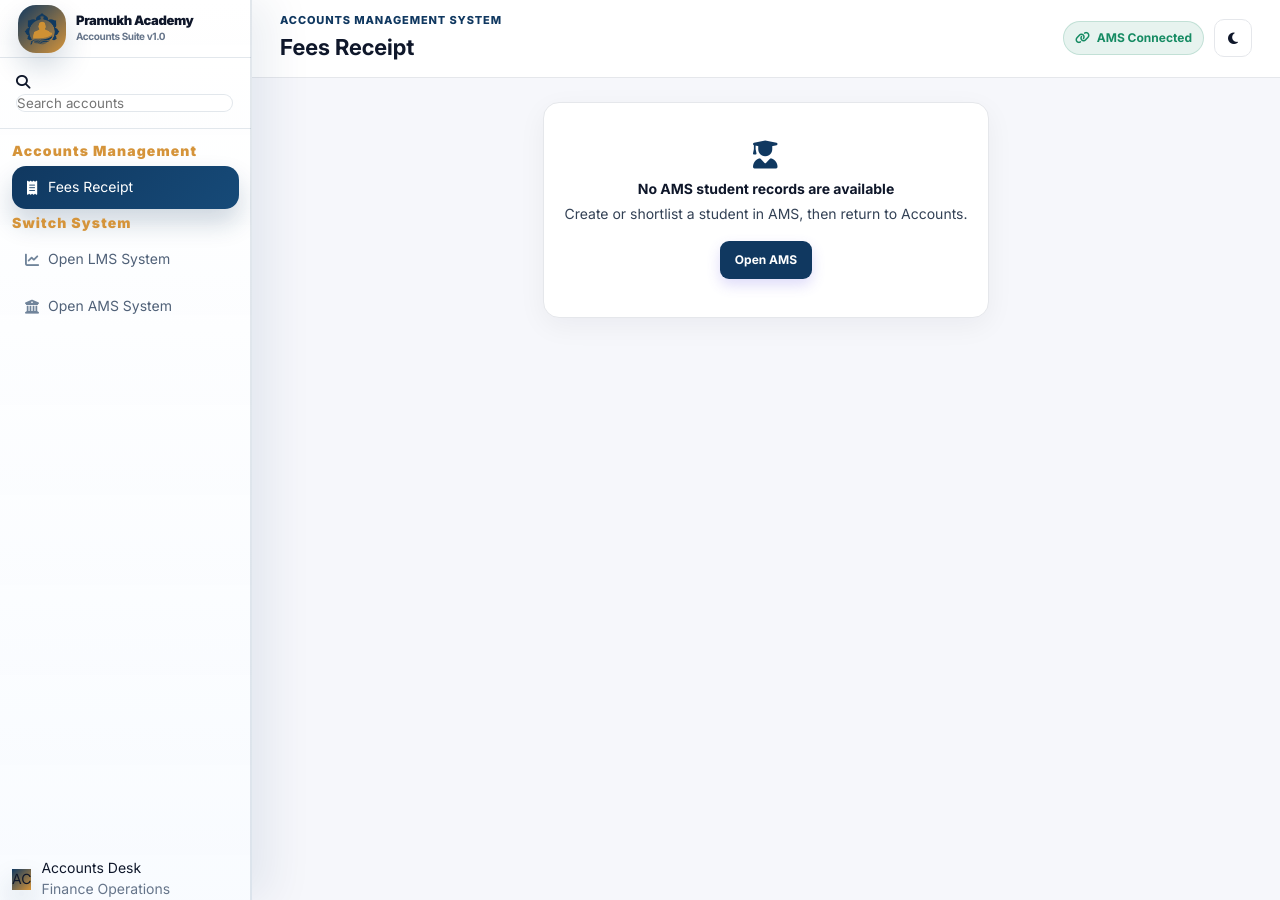
==== accounts.html @ 4ad615a6 "Account Module 1.1" ====
<!doctype html>
<html lang="en">
  <head>
    <meta charset="UTF-8" />
    <meta name="viewport" content="width=device-width, initial-scale=1.0" />
    <title>Pramukh Academy - Accounts Management System</title>
    <meta name="description" content="Accounts Management System for admission fees, collections, deposits, fines, refunds, and receipts" />
    <link rel="preconnect" href="https://fonts.googleapis.com" />
    <link rel="preconnect" href="https://fonts.gstatic.com" crossorigin />
    <link href="https://fonts.googleapis.com/css2?family=Inter:wght@300;400;500;600;700;800&display=swap" rel="stylesheet" />
    <link rel="stylesheet" href="https://cdnjs.cloudflare.com/ajax/libs/font-awesome/6.5.0/css/all.min.css" />
    <link rel="stylesheet" href="css/base.css" />
    <link rel="stylesheet" href="css/sidebar.css" />
    <link rel="stylesheet" href="css/accounts.css" />
  </head>
  <body>
    <div class="app-shell accounts-shell">
      <aside class="sidebar accounts-sidebar">
        <div class="sidebar-logo">
          <div class="logo-mark"><img src="assets/Logo-04.png" alt="Pramukh Academy" /></div>
          <div class="logo-text">Pramukh Academy<span>Accounts Suite v1.0</span></div>
        </div>

        <div class="sidebar-search">
          <i class="fas fa-search"></i>
          <input id="accounts-sidebar-search" type="search" placeholder="Search accounts" aria-label="Search Accounts navigation" />
        </div>

        <nav class="sidebar-nav" aria-label="Accounts navigation">
          <div class="nav-section">
            <div class="nav-group-title">Accounts Management</div>
            <div class="nav-subitem active" aria-current="page">
              <i class="fas fa-receipt"></i><span>Fees Receipt</span>
            </div>

            <div class="nav-group-title">Switch System</div>
            <a class="nav-subitem" href="index.html"><i class="fas fa-chart-line"></i><span>Open LMS System</span></a>
            <a class="nav-subitem" href="ams.html"><i class="fas fa-building-columns"></i><span>Open AMS System</span></a>
          </div>
        </nav>

        <div class="sidebar-account accounts-sidebar-account">
          <div class="user-avatar">AC</div>
          <div class="user-info"><div class="user-name">Accounts Desk</div><div class="user-role">Finance Operations</div></div>
        </div>
      </aside>

      <main class="main-content accounts-main">
        <header class="top-header accounts-topbar">
          <button type="button" class="accounts-mobile-menu" id="accounts-mobile-menu" aria-label="Open navigation"><i class="fas fa-bars"></i></button>
          <div>
            <span class="accounts-system-label">Accounts Management System</span>
            <h1 id="accounts-page-title">Fees Receipt</h1>
          </div>
          <div class="accounts-top-actions">
            <span class="accounts-connection"><i class="fas fa-link"></i> AMS Connected</span>
            <button type="button" class="accounts-icon-button" data-accounts-theme aria-label="Toggle theme"><i class="fas fa-moon"></i></button>
          </div>
        </header>

        <div class="accounts-content" id="accounts-root" aria-live="polite"></div>
      </main>
    </div>

    <div class="accounts-backdrop" id="accounts-backdrop"></div>
    <div class="accounts-layer accounts-payment-layer" id="accounts-payment-layer" aria-hidden="true">
      <section class="accounts-layer-panel" role="dialog" aria-modal="true" aria-labelledby="accounts-payment-title">
        <header class="accounts-layer-header">
          <div><span>Accounts Management</span><h2 id="accounts-payment-title">Payment Form</h2></div>
          <button type="button" data-close-payment aria-label="Close Payment popup"><i class="fas fa-times"></i></button>
        </header>
        <div class="accounts-layer-body" id="accounts-payment-body"></div>
      </section>
    </div>
    <div class="accounts-layer accounts-special-layer" id="accounts-special-layer" aria-hidden="true">
      <section class="accounts-layer-panel accounts-special-panel" role="dialog" aria-modal="true" aria-labelledby="accounts-special-title">
        <header class="accounts-layer-header">
          <div><span>Payment Workflow</span><h2 id="accounts-special-title">Special Fees Structure</h2></div>
          <button type="button" data-close-special aria-label="Close Special Fees popup"><i class="fas fa-times"></i></button>
        </header>
        <div class="accounts-layer-body" id="accounts-special-body"></div>
      </section>
    </div>
    <div class="accounts-dialog" id="accounts-dialog" aria-hidden="true">
      <div class="accounts-dialog-card" role="dialog" aria-modal="true" aria-labelledby="accounts-dialog-title">
        <header><h2 id="accounts-dialog-title"></h2><button type="button" data-dialog-close aria-label="Close"><i class="fas fa-times"></i></button></header>
        <div id="accounts-dialog-body"></div>
      </div>
    </div>
    <div class="accounts-toast-region" id="accounts-toast-region" aria-live="polite"></div>

    <script src="js/ams-data.js"></script>
    <script src="js/accounts-data.js"></script>
    <script src="js/accounts.js"></script>
  </body>
</html>
---- css/base.css ----
/* ============================================================
   BASE.CSS — Premium Logo-Based Design System
   Pramukh Academy — Lead Management System
   Theme: Midnight Blue + Gold, semantic green/red/blue only
   ============================================================ */

@import url('https://fonts.googleapis.com/css2?family=Inter:wght@300;400;500;600;700;800;900&display=swap');

:root {
  --academy-blue: #103860;
  --academy-blue-2: #164a78;
  --academy-blue-3: #0b2948;
  --academy-gold: #d5943a;
  --academy-gold-2: #f1bc62;
  --academy-gold-3: #9b641d;

  --deep-twilight: var(--academy-blue);
  --bright-teal-blue: var(--academy-blue-2);
  --turquoise-surf: var(--academy-gold);
  --frosted-blue: #e8f1f8;
  --light-cyan: #f4f8fc;

  --primary: var(--academy-blue);
  --primary-dark: #082743;
  --primary-light: rgba(16, 56, 96, 0.08);
  --primary-glow: rgba(16, 56, 96, 0.14);
  --primary-shadow: rgba(16, 56, 96, 0.25);
  --accent: var(--academy-gold);
  --accent-dark: #9b641d;
  --accent-light: rgba(213, 148, 58, 0.13);
  --accent-glow: rgba(213, 148, 58, 0.22);

  --bg: #f3f7fb;
  --bg-card: rgba(255, 255, 255, 0.92);
  --bg-card-hover: #f7fbff;
  --bg-input: rgba(255, 255, 255, 0.94);
  --bg-elevated: #ffffff;
  --bg-subtle: #f8fbff;
  --bg-backdrop: rgba(10, 24, 42, 0.48);
  --bg-backdrop-strong: rgba(10, 24, 42, 0.62);
  --bg-toast: rgba(8, 21, 38, 0.96);
  --hover-warning-bg: #fff8ea;
  --chart-stroke: #ffffff;

  --text-primary: #0f172a;
  --text-secondary: #334155;
  --text-muted: #66758a;
  --text-white: #ffffff;
  --text-on-accent: #ffffff;
  --icon-color: var(--academy-blue);
  --icon-muted: #718096;

  --border: rgba(16, 56, 96, 0.12);
  --border-strong: rgba(16, 56, 96, 0.2);
  --border-focus: var(--accent);
  --divider: rgba(16, 56, 96, 0.1);

  --sidebar-bg: #ffffff;
  --sidebar-hover: #f5f8fc;
  --sidebar-active: var(--academy-blue);
  --sidebar-text: #506178;
  --sidebar-text-active: #ffffff;
  --sidebar-border: rgba(16, 56, 96, 0.12);
  --sidebar-icon: #70849a;
  --sidebar-hover-text: var(--academy-blue);
  --sidebar-hover-icon: var(--academy-gold);
  --submenu-active-bg: rgba(213, 148, 58, 0.12);
  --submenu-active-text: var(--academy-blue);

  --success: #16845e;
  --success-light: rgba(22, 132, 94, 0.13);
  --danger: #c73543;
  --danger-light: rgba(199, 53, 67, 0.12);
  --warning: #a86d1f;
  --warning-light: rgba(213, 148, 58, 0.16);
  --info: #2563eb;
  --info-light: rgba(37, 99, 235, 0.11);
  --info-strong: #2563eb;
  --purple: #6d28d9;
  --purple-light: rgba(109, 40, 217, 0.12);
  --orange: #c76513;
  --orange-light: rgba(199, 101, 19, 0.12);
  --wa: #25d366;
  --wa-light: rgba(37, 211, 102, 0.14);
  --neutral-light: #f1f5f9;
  --gray-light: #eef2f7;

  --shadow-xs: 0 1px 2px rgba(15, 23, 42, 0.05);
  --shadow-sm: 0 4px 12px rgba(16, 56, 96, 0.06);
  --shadow-md: 0 12px 30px rgba(16, 56, 96, 0.1);
  --shadow-lg: 0 18px 45px rgba(16, 56, 96, 0.13);
  --shadow-xl: 0 26px 70px rgba(16, 56, 96, 0.16);
  --shadow-card: 0 14px 34px rgba(16, 56, 96, 0.08);
  --shadow-hover: 0 20px 48px rgba(16, 56, 96, 0.16);
  --shadow-drawer: -18px 0 48px rgba(8, 21, 38, 0.2);

  --space-1: 4px;
  --space-2: 8px;
  --space-3: 12px;
  --space-4: 16px;
  --space-5: 20px;
  --space-6: 24px;
  --space-8: 32px;

  --radius-sm: 8px;
  --radius: 12px;
  --radius-md: 14px;
  --radius-lg: 18px;
  --radius-xl: 22px;
  --radius-2xl: 28px;
  --radius-full: 9999px;

  --font: 'Inter', -apple-system, BlinkMacSystemFont, 'Segoe UI', sans-serif;
  --font-size-xs: 11px;
  --font-size-sm: 12px;
  --font-size-base: 13px;
  --font-size-md: 14px;
  --font-size-lg: 15px;
  --font-size-xl: 16px;
  --font-size-2xl: 19px;
  --font-size-3xl: 24px;
  --font-size-4xl: 32px;

  --transition: all 0.22s cubic-bezier(0.4, 0, 0.2, 1);
  --transition-slow: all 0.36s cubic-bezier(0.4, 0, 0.2, 1);
  --transition-bounce: all 0.32s cubic-bezier(0.34, 1.56, 0.64, 1);
  --theme-transition: background-color 250ms ease, color 250ms ease, border-color 250ms ease, box-shadow 250ms ease;

  --sidebar-width: 252px;
  --sidebar-collapsed: 68px;
  --header-height: 60px;
  --topbar-height: 64px;
}

body.dark {
  --academy-blue: #123f6b;
  --academy-blue-2: #2b75b8;
  --academy-blue-3: #07111f;
  --academy-gold: #d5943a;
  --academy-gold-2: #f2b85b;
  --academy-gold-3: #b97722;

  --deep-twilight: #07111f;
  --bright-teal-blue: #2b75b8;
  --turquoise-surf: var(--academy-gold);
  --frosted-blue: #10243a;
  --light-cyan: #07111f;

  --primary: #2b75b8;
  --primary-dark: #123f6b;
  --primary-light: rgba(43, 117, 184, 0.16);
  --primary-glow: rgba(43, 117, 184, 0.22);
  --primary-shadow: rgba(43, 117, 184, 0.28);
  --accent: #f2b85b;
  --accent-dark: #d5943a;
  --accent-light: rgba(242, 184, 91, 0.16);
  --accent-glow: rgba(242, 184, 91, 0.24);

  --bg: #07111f;
  --bg-card: rgba(15, 34, 56, 0.86);
  --bg-card-hover: #132d49;
  --bg-input: rgba(9, 24, 42, 0.94);
  --bg-elevated: #0f2238;
  --bg-subtle: #0b1a2c;
  --bg-backdrop: rgba(0, 0, 0, 0.5);
  --bg-backdrop-strong: rgba(0, 0, 0, 0.68);
  --bg-toast: rgba(6, 17, 31, 0.98);
  --hover-warning-bg: rgba(242, 184, 91, 0.12);
  --chart-stroke: #0f2238;

  --text-primary: #f8fafc;
  --text-secondary: #d7e2ee;
  --text-muted: #a8b8cc;
  --icon-color: #e7eef8;
  --icon-muted: #a8b8cc;

  --border: rgba(255, 255, 255, 0.1);
  --border-strong: rgba(255, 255, 255, 0.16);
  --divider: rgba(255, 255, 255, 0.09);

  --sidebar-bg: #07111f;
  --sidebar-hover: rgba(255, 255, 255, 0.06);
  --sidebar-active: var(--academy-blue);
  --sidebar-text: #b8c6d8;
  --sidebar-text-active: #ffffff;
  --sidebar-border: rgba(255, 255, 255, 0.1);
  --sidebar-icon: #a8b8cc;
  --sidebar-hover-text: #ffffff;
  --sidebar-hover-icon: #f2b85b;
  --submenu-active-bg: rgba(242, 184, 91, 0.14);
  --submenu-active-text: #ffffff;

  --success-light: rgba(22, 132, 94, 0.18);
  --danger-light: rgba(199, 53, 67, 0.18);
  --warning-light: rgba(242, 184, 91, 0.17);
  --info-light: rgba(37, 99, 235, 0.18);
  --purple-light: rgba(109, 40, 217, 0.18);
  --orange-light: rgba(199, 101, 19, 0.18);
  --wa-light: rgba(37, 211, 102, 0.18);
  --neutral-light: #14263c;
  --gray-light: #14263c;

  --shadow-card: 0 20px 52px rgba(0, 0, 0, 0.26);
  --shadow-hover: 0 24px 64px rgba(0, 0, 0, 0.34);
}

*, *::before, *::after { box-sizing: border-box; margin: 0; padding: 0; }
html { font-size: 14px; scroll-behavior: smooth; width: 100%; min-height: 100%; }
body {
  width: 100%;
  min-height: 100%;
  height: 100vh;
  overflow: hidden;
  font-family: var(--font);
  color: var(--text-primary);
  line-height: 1.5;
  text-rendering: geometricPrecision;
  -webkit-font-smoothing: antialiased;
  background:
    radial-gradient(circle at 8% 10%, rgba(213, 148, 58, 0.14), transparent 28%),
    radial-gradient(circle at 95% 18%, rgba(16, 56, 96, 0.14), transparent 34%),
    linear-gradient(135deg, #f8fbff 0%, #f1f6fb 46%, #fff8ec 100%);
  transition: var(--theme-transition);
}
body.dark {
  background:
    radial-gradient(circle at 8% 8%, rgba(242, 184, 91, 0.12), transparent 30%),
    radial-gradient(circle at 90% 20%, rgba(43, 117, 184, 0.2), transparent 34%),
    linear-gradient(135deg, #07111f 0%, #0b1a2c 48%, #101827 100%);
}
a { text-decoration: none; color: inherit; }
button { font-family: var(--font); cursor: pointer; border: none; background: none; }
input, select, textarea { font-family: var(--font); }
ul { list-style: none; }
img { display: block; max-width: 100%; }
.fa, .fas, i { color: inherit; }

body::after {
  content: '';
  position: fixed;
  inset: 0;
  z-index: 10000;
  pointer-events: none;
  opacity: 0;
  background: var(--bg);
}
body.theme-fade::after { animation: themeFade 320ms ease; }
body.theme-fade * { transition: background-color 260ms ease, color 260ms ease, border-color 260ms ease, box-shadow 260ms ease, fill 260ms ease, stroke 260ms ease; }

::-webkit-scrollbar { width: 7px; height: 7px; }
::-webkit-scrollbar-track { background: transparent; }
::-webkit-scrollbar-thumb { background: rgba(16, 56, 96, 0.18); border-radius: var(--radius-full); }
body.dark ::-webkit-scrollbar-thumb { background: rgba(255, 255, 255, 0.18); }
::-webkit-scrollbar-thumb:hover { background: var(--accent); }

/* Layout and scroll stability */
.app-shell { display: flex; height: 100vh; min-height: 0; overflow: hidden; }
.main-content { flex: 1; display: flex; flex-direction: column; min-width: 0; min-height: 0; overflow: hidden; }
.content-area { flex: 1; height: 100%; min-height: 0; overflow-y: auto; overflow-x: hidden; padding: 24px 28px; scrollbar-gutter: stable; }
.screen { display: none; }
.screen.active { display: flex; flex-direction: column; height: 100%; min-height: 0; overflow: hidden; }
#screen-leads { min-height: 0; overflow-y: auto !important; overflow-x: hidden !important; padding-bottom: 28px; scrollbar-gutter: stable; }
#screen-leads .lead-list,
#screen-leads .lead-calendar-view,
#screen-leads .archived-lead-view { flex: 0 0 auto !important; overflow: visible !important; }
#screen-dashboard .content-area,
#screen-calendar .content-area,
#screen-segmentation .content-area,
#screen-ams-dashboard .content-area,
#screen-ams-students .content-area { height: 100% !important; min-height: 0 !important; overflow-y: auto !important; overflow-x: hidden !important; }
.sidebar { height: 100vh; min-height: 0; overflow-y: auto; overflow-x: hidden; }

/* Common typography */
.section-eyebrow,
.inquiry-eyebrow,
.account-settings-eyebrow,
.report-eyebrow { color: var(--accent) !important; font-weight: 900 !important; letter-spacing: 0.08em !important; text-transform: uppercase !important; }
.page-title,
.dashboard-header h1,
.dashboard-hero-header h1,
.chart-card-title,
.card-title,
.panel-title,
.inquiry-brand-title,
.logo-text,
.lead-name,
.drawer-title,
.modal-title { color: var(--text-primary) !important; letter-spacing: -0.03em; }
.page-subtitle,
.dashboard-welcome,
.chart-card-subtitle,
.panel-subtitle,
.inquiry-brand-sub,
.user-role { color: var(--text-muted) !important; }
.dashboard-hero-header h1 span,
.dashboard-header h1 span { color: var(--accent) !important; }

/* Premium surfaces */
.card,
.chart-card,
.kpi-card,
.table-card,
.tasks-card,
.score-guide-card,
.mini-calendar-card,
.dashboard-command-panel,
.dashboard-hero-header,
.dashboard-operations-section,
.ops-analytics-card,
.command-card,
.segmentation-card,
.future-enhancement-card,
.assignment-panel,
.segment-panel,
.report-card,
.lead-card,
.lead-detail-card,
.lead-calendar-view,
.status-bar,
.status-sub-bar,
.leads-toolbar,
.leads-filter-panel,
.leads-info-bar,
.leads-pagination,
.modal-content,
.drawer-card,
.drawer-section,
.account-settings-card,
.account-settings-section,
.inquiry-panel,
.inquiry-topbar,
.ams-card,
.ams-panel,
.ams-stat-card,
.ams-table-card {
  background: var(--bg-card) !important;
  border: 1px solid var(--border) !important;
  border-radius: var(--radius-xl) !important;
  box-shadow: var(--shadow-card) !important;
  backdrop-filter: blur(18px);
}
.card:hover,
.chart-card:hover,
.kpi-card:hover,
.lead-card:hover,
.segmentation-card:hover,
.future-enhancement-card:hover,
.ams-card:hover,
.ams-stat-card:hover { transform: translateY(-2px); box-shadow: var(--shadow-hover) !important; border-color: var(--border-strong) !important; }
.card-header,
.chart-card-header,
.modal-header,
.drawer-header,
.account-settings-header { border-bottom: 1px solid var(--divider) !important; }
.card-body { padding: var(--space-5); }
.divider { height: 1px; background: var(--divider); margin: var(--space-4) 0; }

/* Buttons */
.btn,
.date-filter-btn,
.toolbar-btn,
.quick-action-btn button,
.export-btn,
.action-btn,
.topbar-icon-btn,
.mobile-menu-btn,
.mini-cal-nav,
.account-settings-close,
.account-settings-action { border-radius: 14px !important; font-weight: 800 !important; transition: var(--transition) !important; }
.btn,
.date-filter-btn,
.toolbar-btn,
.quick-action-btn button,
.export-btn,
.action-btn { min-height: 38px; border: 1px solid var(--border) !important; }
.btn-primary,
.quick-action-btn button,
.export-btn.primary { background: linear-gradient(135deg, var(--academy-blue), var(--academy-blue-2)) !important; color: #ffffff !important; border-color: transparent !important; box-shadow: 0 14px 28px rgba(16, 56, 96, 0.18) !important; }
.btn-primary:hover,
.quick-action-btn button:hover,
.export-btn.primary:hover { background: linear-gradient(135deg, var(--academy-blue-2), var(--academy-gold)) !important; transform: translateY(-1px); }
.btn-outline,
.date-filter-btn,
.toolbar-btn,
.export-btn,
.action-btn,
.account-settings-action { background: rgba(255, 255, 255, 0.76) !important; color: var(--primary) !important; }
body.dark .btn-outline,
body.dark .date-filter-btn,
body.dark .toolbar-btn,
body.dark .export-btn,
body.dark .action-btn,
body.dark .account-settings-action { background: rgba(255, 255, 255, 0.04) !important; }
.btn-outline:hover,
.date-filter-btn:hover,
.toolbar-btn:hover,
.export-btn:hover,
.action-btn:hover,
.account-settings-action:hover { color: var(--accent) !important; border-color: var(--accent) !important; background: var(--accent-light) !important; transform: translateY(-1px); }
.btn-success { background: var(--success) !important; color: #ffffff !important; border-color: transparent !important; }
.btn-danger { background: var(--danger) !important; color: #ffffff !important; border-color: transparent !important; }
.btn-ghost { background: transparent !important; color: var(--text-secondary) !important; border-color: transparent !important; }
.btn-ghost:hover { background: var(--primary-light) !important; color: var(--primary) !important; }
.btn-icon { padding: 8px !important; min-width: 38px; justify-content: center; }
.btn-sm { min-height: 32px; padding: 6px 12px !important; font-size: var(--font-size-xs) !important; }
.btn-lg { min-height: 44px; padding: 10px 20px !important; font-size: var(--font-size-md) !important; }

/* Inputs */
input,
select,
textarea,
.chart-filter-select,
.role-switcher-select,
.sidebar-search-input { background: var(--bg-input) !important; color: var(--text-primary) !important; border: 1px solid var(--border) !important; border-radius: 14px !important; outline: none !important; transition: var(--transition) !important; }
input:focus,
select:focus,
textarea:focus,
.chart-filter-select:focus,
.sidebar-search-input:focus { border-color: var(--accent) !important; box-shadow: 0 0 0 4px var(--accent-light) !important; }
label,
.form-field label,
.field-label { color: var(--text-muted) !important; font-weight: 800 !important; }

/* Badges and statuses */
.badge,
.status-pill,
.lead-status,
.stage-badge,
.scope-badge,
.archived-status-pill { border-radius: var(--radius-full) !important; font-weight: 900 !important; letter-spacing: 0.02em; }
.badge-primary,
.status-new { background: var(--primary-light) !important; color: var(--primary) !important; }
.badge-success,
.status-interested,
.status-admission { background: var(--success-light) !important; color: var(--success) !important; }
.badge-warning,
.status-pending { background: var(--warning-light) !important; color: var(--warning) !important; }
.badge-danger,
.status-hotlead,
.status-rejected { background: var(--danger-light) !important; color: var(--danger) !important; }
.badge-info,
.status-contacted,
.status-voicecall,
.status-coldlead { background: var(--info-light) !important; color: var(--info) !important; }
.badge-purple,
.status-counseling { background: var(--purple-light) !important; color: var(--purple) !important; }
.badge-orange { background: var(--orange-light) !important; color: var(--orange) !important; }
.badge-gray,
.status-closed { background: var(--neutral-light) !important; color: var(--text-secondary) !important; }

/* Topbar */
.topbar { height: var(--topbar-height) !important; padding: 0 28px !important; gap: 16px !important; background: rgba(255, 255, 255, 0.84) !important; border-bottom: 1px solid var(--border) !important; box-shadow: 0 12px 32px rgba(16, 56, 96, 0.06) !important; backdrop-filter: blur(18px); }
body.dark .topbar { background: rgba(7, 17, 31, 0.82) !important; }
.topbar-search input { height: 40px !important; padding-left: 40px !important; }
.topbar-icon-btn,
.mobile-menu-btn,
.mini-cal-nav,
.account-settings-close { width: 40px !important; height: 40px !important; display: inline-flex !important; align-items: center !important; justify-content: center !important; background: var(--bg-card) !important; border: 1px solid var(--border) !important; color: var(--primary) !important; box-shadow: var(--shadow-sm) !important; }
.topbar-icon-btn:hover,
.mobile-menu-btn:hover,
.mini-cal-nav:hover,
.account-settings-close:hover { color: var(--accent) !important; border-color: var(--accent) !important; transform: translateY(-1px); }
.user-avatar,
.logo-mark,
.inquiry-logo-mark { background: linear-gradient(135deg, var(--academy-blue), var(--academy-gold)) !important; box-shadow: 0 14px 28px rgba(16, 56, 96, 0.18) !important; }

/* Sidebar */
.sidebar { background: linear-gradient(180deg, rgba(255, 255, 255, 0.96), rgba(248, 251, 255, 0.92)) !important; border-right: 1px solid var(--sidebar-border) !important; box-shadow: 18px 0 42px rgba(16, 56, 96, 0.08) !important; backdrop-filter: blur(20px); }
body.dark .sidebar { background: radial-gradient(circle at 20% 0%, rgba(242, 184, 91, 0.08), transparent 30%), linear-gradient(180deg, #07111f, #0b1a2c) !important; }
.sidebar-logo { padding: 20px 18px !important; border-bottom: 1px solid var(--sidebar-border) !important; }
.logo-mark { width: 48px !important; height: 48px !important; border-radius: 18px !important; padding: 4px !important; }
.logo-text { font-weight: 900 !important; line-height: 1.1 !important; }
.logo-text span { color: var(--text-muted) !important; margin-top: 4px !important; font-weight: 700 !important; }
.sidebar-search { padding: 14px 16px !important; }
.sidebar-search-wrap { position: relative; }
.sidebar-search-input { min-height: 40px !important; padding-left: 36px !important; }
.sidebar-nav { padding: 12px !important; }
.nav-group-title { color: var(--accent) !important; font-weight: 900 !important; letter-spacing: 0.08em !important; }
.nav-subitem,
.nav-sub-subitem,
.sidebar-collapse-btn,
.account-settings-trigger { min-height: 42px !important; margin: 4px 0 !important; padding: 11px 12px !important; border-radius: 14px !important; color: var(--sidebar-text) !important; transition: var(--transition) !important; }
.nav-subitem:hover,
.nav-sub-subitem:hover,
.sidebar-collapse-btn:hover,
.account-settings-trigger:hover { background: var(--sidebar-hover) !important; color: var(--sidebar-hover-text) !important; transform: translateX(2px); }
.nav-subitem.active,
.nav-sub-subitem.active { background: linear-gradient(135deg, var(--academy-blue), var(--academy-blue-2)) !important; color: #ffffff !important; box-shadow: 0 14px 26px rgba(16, 56, 96, 0.2) !important; }
.nav-subitem.active i,
.nav-sub-subitem.active i { color: #ffffff !important; }
.nav-submenu { margin: 4px 0 8px 8px !important; border-left: 2px solid var(--accent-light) !important; padding-left: 8px !important; }
.sidebar-help { background: linear-gradient(135deg, rgba(16, 56, 96, 0.08), rgba(213, 148, 58, 0.12)) !important; border: 1px solid var(--border) !important; border-radius: var(--radius-lg) !important; }
.help-icon { background: var(--accent-light) !important; color: var(--accent) !important; }

/* Dashboard */
.dashboard-hero-header,
.dashboard-header { position: relative; overflow: hidden; padding: 28px !important; margin-bottom: 18px !important; background: radial-gradient(circle at 92% 14%, rgba(213, 148, 58, 0.2), transparent 30%), linear-gradient(135deg, rgba(255, 255, 255, 0.96), rgba(245, 250, 255, 0.9)) !important; }
body.dark .dashboard-hero-header,
body.dark .dashboard-header { background: radial-gradient(circle at 92% 14%, rgba(242, 184, 91, 0.16), transparent 32%), linear-gradient(135deg, rgba(15, 34, 56, 0.96), rgba(11, 26, 44, 0.9)) !important; }
.dashboard-hero-header::before,
.dashboard-header::before { content: ''; position: absolute; inset: 0 auto 0 0; width: 6px; background: linear-gradient(180deg, var(--academy-blue), var(--academy-gold)); }
.dashboard-hero-header h1,
.dashboard-header h1 { font-size: clamp(28px, 3vw, 42px) !important; line-height: 1.05 !important; font-weight: 900 !important; }
.dashboard-controls,
.section-actions,
.report-export-actions { gap: 10px !important; }
.kpi-row,
.kpi-metrics-row,
.report-grid,
.assignment-summary-grid,
.future-enhancement-grid,
.segmentation-report-grid,
.dashboard-grid,
.dashboard-bottom-row,
.dashboard-ops-grid,
.assignment-layout,
.segmentation-layout { gap: 16px !important; }
.kpi-card { min-height: 96px !important; padding: 16px 18px !important; overflow: hidden; position: relative; }
.kpi-card::after { content: ''; position: absolute; right: -24px; top: -24px; width: 96px; height: 96px; border-radius: 50%; background: radial-gradient(circle, var(--accent-light), transparent 70%); }
.kpi-icon,
.stat-icon,
.qa-icon,
.metric-icon,
.chart-card-title i,
.report-icon,
.segment-icon { background: var(--primary-light) !important; color: var(--primary) !important; border-radius: 16px !important; }
.kpi-card:nth-child(even) .kpi-icon,
.chart-card:nth-child(even) .chart-card-title i,
.report-card:nth-child(even) .report-icon { background: var(--accent-light) !important; color: var(--accent) !important; }
.chart-card,
.mini-calendar-card,
.table-card,
.tasks-card,
.score-guide-card,
.dashboard-command-panel,
.segmentation-card,
.future-enhancement-card { padding: 16px !important; }
.chart-body { background: transparent !important; }

/* Lead Management */
#screen-leads { background: transparent !important; }
.leads-header,
.lead-management-header,
.lead-list-switch { background: var(--bg-card) !important; border: 1px solid var(--border) !important; border-radius: var(--radius-2xl) !important; box-shadow: var(--shadow-card) !important; }
.lead-list-switch { margin: 18px 22px 12px !important; padding: 10px !important; gap: 10px !important; }
.lead-switch-card { min-height: 64px !important; padding: 12px 16px !important; }
.status-bar,
.status-sub-bar { padding: 14px !important; gap: 12px !important; }
.status-bar,
.status-sub-bar,
.leads-toolbar,
.leads-filter-panel,
.leads-info-bar,
.leads-pagination { margin-left: 22px !important; margin-right: 22px !important; }
.status-chip,
.status-filter,
.status-sub-chip,
.lead-switch-card,
.archived-status-tab { border-radius: 16px !important; border: 1px solid var(--border) !important; background: rgba(255, 255, 255, 0.72) !important; color: var(--text-secondary) !important; font-weight: 900 !important; transition: var(--transition) !important; }
body.dark .status-chip,
body.dark .status-filter,
body.dark .status-sub-chip,
body.dark .lead-switch-card,
body.dark .archived-status-tab { background: rgba(255, 255, 255, 0.04) !important; }
.status-chip.active,
.status-filter.active,
.status-sub-chip.active,
.lead-switch-card.active,
.archived-status-tab.active { background: linear-gradient(135deg, var(--academy-blue), var(--academy-blue-2)) !important; color: #ffffff !important; border-color: transparent !important; box-shadow: 0 14px 28px rgba(16, 56, 96, 0.18) !important; }
.leads-toolbar { margin-top: 16px !important; padding: 14px !important; gap: 14px !important; }
.toolbar-left,
.toolbar-right { gap: 10px !important; }
.lead-list,
.archived-lead-list { gap: 14px !important; }
.lead-card { margin-left: 22px !important; margin-right: 22px !important; border-radius: var(--radius-xl) !important; overflow: hidden !important; }
.lead-card-header { padding: 14px 16px !important; gap: 14px !important; }
.lead-avatar,
.avatar,
.profile-avatar,
.drawer-avatar { background: linear-gradient(135deg, var(--academy-blue), var(--academy-gold)) !important; color: #ffffff !important; box-shadow: 0 12px 24px rgba(16, 56, 96, 0.18) !important; }
.lead-number { background: var(--accent-light) !important; color: var(--accent) !important; border: 1px solid rgba(213, 148, 58, 0.18) !important; }
.lead-main-info,
.lead-meta,
.lead-timestamp { color: var(--text-secondary) !important; }
.lead-name { font-size: 15px !important; font-weight: 900 !important; }
.lead-mini-tag { color: var(--text-muted) !important; }
.lead-actions .action-btn { width: 38px !important; height: 38px !important; display: inline-flex !important; align-items: center !important; justify-content: center !important; }
.lead-detail-grid,
.drawer-3col,
.drawer-2col,
.profile-meta-row,
.modal-grid-2 { gap: 16px !important; }
.lead-detail-col,
.drawer-info-card,
.profile-card,
.modal-section,
.form-section { background: var(--bg-subtle) !important; border: 1px solid var(--border) !important; border-radius: var(--radius-lg) !important; }

/* Tables */
.table-card,
.lead-table-wrap,
.data-table-wrap,
.ams-table-card { overflow-x: auto !important; }
.data-table,
table { border-collapse: separate !important; border-spacing: 0 !important; min-width: max-content; }
.data-table th,
table th { background: linear-gradient(180deg, rgba(16, 56, 96, 0.08), rgba(16, 56, 96, 0.03)) !important; color: var(--primary) !important; font-weight: 900 !important; text-transform: uppercase !important; letter-spacing: 0.05em !important; border-bottom: 1px solid var(--divider) !important; }
.data-table td,
table td { border-bottom: 1px solid var(--divider) !important; color: var(--text-secondary) !important; }
.data-table tr:hover td,
table tr:hover td { background: var(--primary-light) !important; }

/* Drawers, modals, account settings */
.modal-backdrop,
.drawer-backdrop { background: var(--bg-backdrop) !important; backdrop-filter: blur(5px) !important; }
.modal-content,
.lead-drawer,
.drawer-shell { background: var(--bg-card) !important; border-color: var(--border) !important; box-shadow: var(--shadow-xl) !important; }
.drawer-topbar,
.modal-header { background: linear-gradient(135deg, rgba(16, 56, 96, 0.08), rgba(213, 148, 58, 0.1)) !important; }
.drawer-tab,
.tab-btn,
.profile-tab { border-radius: 14px !important; color: var(--text-secondary) !important; font-weight: 900 !important; }
.drawer-tab.active,
.tab-btn.active,
.profile-tab.active { background: var(--primary-light) !important; color: var(--primary) !important; box-shadow: inset 0 -2px 0 var(--accent) !important; }
.form-field,
.modal-section,
.form-section,
.drawer-info-card,
.profile-card { box-shadow: none !important; }

.account-settings-panel { position: fixed !important; inset: 0 !important; z-index: 5000 !important; display: flex !important; justify-content: flex-end !important; align-items: stretch !important; background: rgba(7, 17, 31, 0.46) !important; backdrop-filter: blur(6px) !important; opacity: 0 !important; pointer-events: none !important; overflow: hidden !important; }
.account-settings-panel[aria-hidden="false"] { opacity: 1 !important; pointer-events: auto !important; }
.account-settings-card { width: min(420px, 100vw) !important; max-width: 100vw !important; height: 100vh !important; margin: 0 !important; border-radius: 24px 0 0 24px !important; transform: translateX(100%) !important; transition: transform 0.24s ease !important; overflow: hidden !important; }
.account-settings-panel[aria-hidden="false"] .account-settings-card { transform: translateX(0) !important; }
.account-settings-header { padding: 16px 18px !important; min-height: 72px !important; }
.account-settings-header h2 { font-size: 19px !important; line-height: 1.15 !important; }
.account-settings-body { padding: 14px 16px 20px !important; overflow-y: auto !important; display: grid !important; gap: 12px !important; }
.account-settings-section { padding: 16px !important; }
.account-profile-card,
.account-notification-item,
.role-switcher-wrap { background: var(--bg-subtle) !important; border: 1px solid var(--border) !important; border-radius: var(--radius-lg) !important; }

/* Calendar and dialer */
.calendar-card,
.calendar-grid,
.cal-day,
.dialer-panel,
.dialer-card,
.call-log-card { background: var(--bg-card) !important; border: 1px solid var(--border) !important; border-radius: var(--radius-lg) !important; box-shadow: var(--shadow-card) !important; }
.cal-day:hover,
.calendar-day:hover { border-color: var(--accent) !important; background: var(--accent-light) !important; }
.cal-day.today,
.calendar-day.today { background: var(--primary-light) !important; border-color: var(--primary) !important; }

/* Compact standalone Inquiry Form */
body.inquiry-page { overflow-y: auto !important; overflow-x: hidden !important; min-height: 100vh !important; height: auto !important; }
.inquiry-shell { min-height: 100vh !important; padding: 18px 18px 28px !important; background: radial-gradient(circle at 10% 10%, rgba(213, 148, 58, 0.16), transparent 30%), linear-gradient(135deg, #f8fbff, #f3f7fb) !important; }
body.dark.inquiry-page .inquiry-shell { background: radial-gradient(circle at 10% 10%, rgba(242, 184, 91, 0.12), transparent 30%), linear-gradient(135deg, #07111f, #0b1a2c) !important; }
.inquiry-topbar { width: min(720px, 100%) !important; min-height: 58px !important; padding: 10px 14px !important; margin: 0 auto 16px !important; border-radius: 22px !important; }
.inquiry-brand { gap: 10px !important; }
.inquiry-logo-mark { width: 42px !important; height: 42px !important; border-radius: 14px !important; }
.inquiry-brand-title { font-size: 15px !important; font-weight: 900 !important; }
.inquiry-brand-sub { font-size: 11px !important; }
.inquiry-topbar-actions { gap: 8px !important; }
.inquiry-stage { width: 100% !important; padding: 0 !important; }
.inquiry-panel { width: min(840px, 100%) !important; margin: 0 auto !important; padding: 0 !important; border-radius: 22px !important; overflow: hidden !important; }
.inquiry-hero { padding: 16px 18px !important; border: 0 !important; border-bottom: 1px solid var(--divider) !important; border-radius: 0 !important; background: linear-gradient(135deg, rgba(16, 56, 96, 0.05), rgba(213, 148, 58, 0.08)) !important; }
.inquiry-hero h1,
.inquiry-hero .panel-title { font-size: 22px !important; margin: 4px 0 4px !important; line-height: 1.1 !important; }
.inquiry-hero p,
.inquiry-hero .panel-subtitle { font-size: 12px !important; max-width: 560px !important; }
.inquiry-hero-meta { gap: 6px !important; flex-wrap: wrap !important; }
.inquiry-form { padding: 18px !important; display: grid !important; gap: 12px !important; }
.inquiry-form .modal-grid-2 { display: grid !important; grid-template-columns: repeat(2, minmax(0, 1fr)) !important; gap: 12px !important; }
.inquiry-form .form-field { padding: 0 !important; background: transparent !important; border: 0 !important; border-radius: 0 !important; }
.inquiry-form .form-field label { display: block !important; margin-bottom: 5px !important; font-size: 10px !important; line-height: 1.2 !important; letter-spacing: 0.05em !important; text-transform: uppercase !important; }
.inquiry-form input,
.inquiry-form select,
.inquiry-form textarea { min-height: 38px !important; height: 38px !important; padding: 8px 12px !important; border-radius: 12px !important; font-size: 12px !important; background: #ffffff !important; }
body.dark .inquiry-form input,
body.dark .inquiry-form select,
body.dark .inquiry-form textarea { background: rgba(9, 24, 42, 0.94) !important; }
.inquiry-form textarea { height: 74px !important; min-height: 74px !important; resize: vertical !important; }
.inquiry-option-row,
.inquiry-type-row,
.radio-card-row { gap: 10px !important; }
.inquiry-option,
.radio-card,
.inquiry-type-card { min-height: 56px !important; padding: 10px 12px !important; border-radius: 14px !important; }
.inquiry-form .btn,
.inquiry-form button[type="submit"] { min-height: 38px !important; padding: 8px 14px !important; border-radius: 13px !important; width: fit-content !important; }

/* AMS */
#screen-ams-dashboard,
#screen-ams-students,
.ams-screen { background: transparent !important; min-height: 0 !important; }
.ams-hero,
.ams-header,
.ams-page-header { background: radial-gradient(circle at 92% 18%, rgba(213, 148, 58, 0.18), transparent 32%), linear-gradient(135deg, rgba(255,255,255,0.96), rgba(245,250,255,0.9)) !important; border: 1px solid var(--border) !important; border-radius: var(--radius-2xl) !important; box-shadow: var(--shadow-card) !important; }
body.dark .ams-hero,
body.dark .ams-header,
body.dark .ams-page-header { background: radial-gradient(circle at 92% 18%, rgba(242, 184, 91, 0.14), transparent 32%), linear-gradient(135deg, rgba(15,34,56,0.96), rgba(11,26,44,0.9)) !important; }
.segmentation-layout,
.assignment-layout,
.dashboard-grid,
.dashboard-bottom-row { padding-bottom: 24px !important; }

/* Utilities */
.is-hidden { display: none !important; }
.is-disabled { opacity: 0.45 !important; pointer-events: none !important; cursor: not-allowed !important; }
.is-disabled-panel { opacity: 0.62; }
[data-tip] { position: relative; }
[data-tip]:hover::after { content: attr(data-tip); position: absolute; bottom: calc(100% + 8px); left: 50%; z-index: 1000; transform: translateX(-50%); padding: 6px 10px; border-radius: 10px; background: var(--academy-blue); color: #ffffff; font-size: 11px; font-weight: 800; white-space: nowrap; pointer-events: none; box-shadow: var(--shadow-md); }

@keyframes fadeIn { from { opacity: 0; transform: translateY(8px); } to { opacity: 1; transform: translateY(0); } }
@keyframes themeFade { 0% { opacity: 0; } 35% { opacity: 0.16; } 100% { opacity: 0; } }
@keyframes slideInRight { from { opacity: 0; transform: translateX(32px); } to { opacity: 1; transform: translateX(0); } }
@keyframes slideInLeft { from { opacity: 0; transform: translateX(-32px); } to { opacity: 1; transform: translateX(0); } }
@keyframes scaleIn { from { opacity: 0; transform: scale(0.95); } to { opacity: 1; transform: scale(1); } }
@keyframes pulse { 0%, 100% { opacity: 1; } 50% { opacity: 0.6; } }
@keyframes spin { to { transform: rotate(360deg); } }
.anim-fade { animation: fadeIn 0.3s ease; }
.anim-slide-right { animation: slideInRight 0.3s ease; }

@media (max-width: 1180px) {
  .content-area { padding: 22px !important; }
}
@media (max-width: 980px) {
  .sidebar { box-shadow: 24px 0 54px rgba(8, 21, 38, 0.26) !important; }
  .topbar { height: auto !important; min-height: 62px !important; padding: 12px 16px !important; flex-wrap: wrap; }
  .dashboard-hero-header,
  .dashboard-header { padding: 22px !important; }
  .content-area { padding: 16px !important; }
  #screen-leads { padding-bottom: calc(var(--mobile-bottom-nav-height, 72px) + 20px) !important; }
  .status-bar,
  .status-sub-bar,
  .leads-toolbar,
  .leads-filter-panel,
  .leads-info-bar,
  .leads-pagination,
  .lead-card,
  .lead-list-switch { margin-left: 14px !important; margin-right: 14px !important; }
}
@media (max-width: 720px) {
  html { font-size: 13px; }
  .content-area,
  #screen-dashboard .content-area { padding: 14px !important; }
  .dashboard-hero-header,
  .dashboard-header,
  .chart-card,
  .kpi-card,
  .table-card,
  .lead-card,
  .leads-toolbar,
  .status-bar,
  .status-sub-bar { border-radius: 18px !important; }
  .dashboard-hero-header h1,
  .dashboard-header h1 { font-size: 24px !important; }
  .mobile-bottom-nav { background: rgba(255, 255, 255, 0.92) !important; border: 1px solid var(--border) !important; border-radius: 22px !important; box-shadow: 0 18px 42px rgba(16, 56, 96, 0.18) !important; backdrop-filter: blur(18px); }
  body.dark .mobile-bottom-nav { background: rgba(7, 17, 31, 0.92) !important; }
  .mobile-bottom-nav__item.active,
  .mobile-bottom-nav__item:hover { background: linear-gradient(135deg, var(--academy-blue), var(--academy-gold)) !important; color: #ffffff !important; }
  .inquiry-shell { padding: 12px !important; }
  .inquiry-topbar { width: 100% !important; border-radius: 18px !important; }
  .inquiry-panel { width: 100% !important; border-radius: 18px !important; }
  .inquiry-hero { padding: 14px !important; }
  .inquiry-form { padding: 14px !important; }
  .inquiry-form .modal-grid-2 { grid-template-columns: 1fr !important; }
  .account-settings-card { width: 100vw !important; border-radius: 0 !important; }
}
---- css/sidebar.css ----
/* ============================================================
   SIDEBAR.CSS — Navigation Sidebar
   ============================================================ */

.sidebar {
  width: var(--sidebar-width);

  background: var(--sidebar-bg);
  border-right: 1px solid var(--sidebar-border);
  display: flex;
  flex-direction: column;
  flex-shrink: 0;
  height: 100vh;
  position: relative;
  z-index: 100;
  overflow: hidden;
  transition: width 0.3s cubic-bezier(0.4, 0, 0.2, 1);
}

.sidebar::before {
  content: '';
  position: absolute;
  inset: 0 0 0 auto;
  width: 1px;
  background: var(--sidebar-border);
}

.sidebar-logo {
  height: var(--topbar-height);
  display: flex;
  align-items: center;
  gap: 10px;
  padding: 0 16px;
  border-bottom: 1px solid var(--sidebar-border);
  flex-shrink: 0;
}

.logo-mark {
  width: 32px;
  height: 32px;
  background: linear-gradient(135deg, var(--primary), var(--purple));
  border-radius: 8px;
  display: flex;
  align-items: center;
  justify-content: center;
  font-weight: 800;
  color: var(--text-white);
  font-size: 14px;
  flex-shrink: 0;
  box-shadow: 0 4px 12px var(--primary-shadow);
}

.logo-text {
  font-size: 13px;
  font-weight: 700;
  color: var(--text-primary);
  line-height: 1.2;
  white-space: nowrap;
}

.logo-text span {
  display: block;
  font-size: 10px;
  font-weight: 400;
  color: var(--sidebar-text);
  margin-top: 1px;
}

.sidebar-search {
  padding: 10px 12px;
  border-bottom: 1px solid var(--sidebar-border);
  flex-shrink: 0;
}

.sidebar-search-wrap {
  position: relative;
}

.sidebar-search-input {
  width: 100%;
  height: 30px;
  background: var(--bg-input);
  border: 1px solid var(--sidebar-border);
  border-radius: var(--radius);
  color: var(--text-primary);
  font-size: 11px;
  padding: 0 10px 0 28px;
  outline: none;
  transition: var(--transition);
}

.sidebar-search-input::placeholder { color: var(--sidebar-text); }

.sidebar-search-input:focus {
  border-color: var(--primary);
  box-shadow: 0 0 0 3px var(--primary-glow);
}

.sidebar-search-wrap .search-icon {
  position: absolute;
  left: 8px;
  top: 50%;
  transform: translateY(-50%);
  color: var(--sidebar-icon);
  font-size: 11px;
}

.sidebar-nav {
  flex: 1;
  overflow-y: auto;
  padding: 6px 0 8px;
}

.sidebar-nav::-webkit-scrollbar { width: 3px; }
.sidebar-nav::-webkit-scrollbar-thumb { background: rgba(255,255,255,0.1); }

.nav-group { margin-bottom: 4px; }

.nav-group-label {
  font-size: 9px;
  font-weight: 700;
  text-transform: uppercase;
  letter-spacing: 0.08em;
  color: var(--sidebar-text);
  opacity: 0.65;
  padding: 10px 16px 4px;
}

.nav-subitem,
.nav-sub-subitem {
  display: flex;
  align-items: center;
  gap: 8px;
  border-radius: var(--radius);
  cursor: pointer;
  transition: var(--transition);
  user-select: none;
  line-height: 1.25;
}

.nav-subitem {
  padding: 10px 12px;
  margin: 2px 8px;
  color: var(--sidebar-text);
  font-size: 12.5px;
  font-weight: 700;
}

.nav-subitem i:first-child {
  width: 16px !important;
  min-width: 16px;
  text-align: center;
  color: var(--sidebar-icon);
}

.nav-subitem:hover {
  background: var(--sidebar-hover);
  color: var(--sidebar-hover-text);
}

.nav-subitem:hover i:first-child {
  color: var(--sidebar-hover-icon);
}

.nav-subitem.active {
  background: linear-gradient(135deg, var(--primary), var(--purple));
  color: var(--sidebar-text-active);
  box-shadow: 0 4px 12px var(--primary-shadow);
}

.nav-subitem.active i:first-child {
  color: var(--sidebar-text-active);
}

.nav-subitem[data-submenu] {
  gap: 10px;
}

.nav-subitem[data-submenu] i:last-child {
  margin-left: auto !important;
  color: var(--sidebar-icon) !important;
}

.nav-subitem[data-submenu].active i:last-child,
.nav-subitem[data-submenu]:hover i:last-child {
  color: var(--sidebar-hover-icon) !important;
}

.nav-submenu {
  overflow: hidden;
  max-height: 0;
  transition: max-height 0.3s cubic-bezier(0.4, 0, 0.2, 1);
}

.nav-submenu.open { max-height: 240px; }

.nav-sub-subitem {
  padding: 8px 12px 8px 36px;
  margin: 1px 8px;
  color: var(--sidebar-text);
  font-size: 11.5px;
  font-weight: 600;
  position: relative;
}

.nav-sub-subitem i:first-child {
  width: 14px;
  min-width: 14px;
  text-align: center;
  color: var(--sidebar-icon);
  font-size: 10px;
}

.nav-sub-subitem:hover {
  background: var(--sidebar-hover);
  color: var(--sidebar-hover-text);
}

.nav-sub-subitem:hover i:first-child {
  color: var(--sidebar-hover-icon);
}

.nav-sub-subitem.active {
  background: var(--submenu-active-bg);
  color: var(--submenu-active-text);
  box-shadow: inset 3px 0 0 var(--primary);
}

.nav-sub-subitem.active i:first-child {
  color: var(--submenu-active-text);
}

.nav-badge {
  background: var(--primary);
  color: var(--sidebar-text-active);
  font-size: 9px;
  font-weight: 700;
  padding: 1px 5px;
  border-radius: var(--radius-full);
  min-width: 16px;
  text-align: center;
}

.nav-badge.new { background: var(--success); }
.nav-badge.hot { background: var(--danger); }

.sidebar-footer {
  padding: 10px 12px;
  border-top: 1px solid var(--sidebar-border);
  flex-shrink: 0;
}

.sidebar-account {
  padding: 8px 12px 0;
  flex-shrink: 0;
}

.account-settings-trigger {
  border: 1px solid var(--sidebar-border);
  background: var(--sidebar-hover);
  border-radius: var(--radius-md);
}

.account-settings-trigger:hover {
  color: var(--sidebar-text-active);
  box-shadow: var(--shadow-sm);
}

.sidebar-help {
  display: flex;
  align-items: center;
  gap: 10px;
  padding: 10px 12px;
  background: var(--sidebar-hover);
  border-radius: var(--radius-md);
  cursor: pointer;
  transition: var(--transition);
}

.sidebar-help:hover {
  background: var(--sidebar-hover);
  box-shadow: var(--shadow-sm);
}

.help-icon {
  width: 30px;
  height: 30px;
  background: linear-gradient(135deg, var(--primary), var(--purple));
  border-radius: 50%;
  display: flex;
  align-items: center;
  justify-content: center;
  color: var(--text-white);
  font-size: 13px;
  flex-shrink: 0;
}

.help-text { line-height: 1.3; }
.help-title { font-size: 12px; font-weight: 600; color: var(--sidebar-text-active); }
.help-sub { font-size: 10px; color: var(--sidebar-text); }

/* Small screens */
@media (max-width: 1024px) {
  .sidebar { width: 220px; }
}

/* ============================================================
   MICRO UI REFINEMENT PASS — Sidebar
   ============================================================ */
.sidebar {
  box-shadow: 12px 0 30px rgba(15, 26, 46, 0.04);
}

.sidebar-logo {
  height: 58px;
}

.logo-mark {
  border-radius: 12px;
}

.nav-subitem,
.nav-sub-subitem {
  min-height: 36px;
  font-weight: 700;
}

.nav-subitem:hover,
.nav-subitem.open {
  background: var(--sidebar-hover);
  color: var(--sidebar-hover-text);
}

.nav-subitem.active {
  background: linear-gradient(135deg, var(--sidebar-active), var(--turquoise-surf));
  color: var(--sidebar-text-active);
  box-shadow: 0 8px 18px rgba(0, 119, 182, 0.18);
}

.nav-sub-subitem {
  margin: 2px 10px 2px 26px;
  padding: 9px 10px;
  border-radius: 10px;
  color: var(--sidebar-text);
}

.nav-sub-subitem:hover {
  background: var(--sidebar-hover);
  color: var(--sidebar-hover-text);
}

.nav-sub-subitem.active {
  background: var(--submenu-active-bg);
  color: var(--submenu-active-text);
  font-weight: 800;
}

.sidebar-help {
  border-radius: 14px;
}

.sidebar-collapse-btn {
  width: calc(100% - 20px);
  min-height: 36px;
  margin: 0 10px 8px;
  padding: 9px 12px;
  display: flex;
  align-items: center;
  gap: 10px;
  border: 1px solid var(--sidebar-border);
  border-radius: 10px;
  background: transparent;
  color: var(--sidebar-text);
  font-size: 12px;
  font-weight: 800;
  cursor: pointer;
  transition: var(--transition);
}

.sidebar-collapse-btn:hover {
  background: var(--sidebar-hover);
  color: var(--sidebar-hover-text);
}

.sidebar-collapse-btn i {
  width: 14px;
  text-align: center;
}

/* Sidebar collapse/expand */

body.sidebar-collapsed {
  --sidebar-width: 78px;
}

body.sidebar-collapsed .logo-text,
body.sidebar-collapsed .sidebar-search,
body.sidebar-collapsed .help-text,
body.sidebar-collapsed .nav-sub-subitem,
body.sidebar-collapsed .nav-subitem[data-submenu] i:last-child,
body.sidebar-collapsed .sidebar-collapse-btn span {
  display: none !important;
}

body.sidebar-collapsed .nav-subitem {
  justify-content: center;
  font-size: 0;
  gap: 0;
}

body.sidebar-collapsed .sidebar-help,
body.sidebar-collapsed .nav-subitem,
body.sidebar-collapsed .nav-sub-subitem,
body.sidebar-collapsed .sidebar-collapse-btn {
  padding-left: 12px;
  padding-right: 12px;
}

body.sidebar-collapsed .sidebar-collapse-btn {
  justify-content: center;
  width: 44px;
  margin-left: auto;
  margin-right: auto;
}

body.sidebar-collapsed .sidebar-account-popup {
  max-width: 220px;
}

/* Sidebar profile popup */
.sidebar-account-popup {
  position: relative;
  margin-top: 10px;
  border: 1px solid var(--sidebar-border);
  background: var(--bg-card);
  border-radius: var(--radius-lg);
  box-shadow: var(--shadow-sm);
  padding: 10px;
  overflow: hidden;
}

.sidebar-account-popup[aria-hidden="true"] {
  display: none;
}

.account-popup-header {
  display: flex;
  align-items: center;
  justify-content: space-between;
  gap: 8px;
}

.account-popup-title {
  font-size: 12px;
  font-weight: 800;
  color: var(--text-primary);
  display: flex;
  align-items: center;
  gap: 8px;
}

.account-popup-close {
  width: 28px;
  height: 28px;
  border-radius: var(--radius);
  border: 1px solid var(--border);
  display: inline-flex;
  align-items: center;
  justify-content: center;
  color: var(--text-primary);
}

.account-popup-close:hover {
  background: var(--bg-subtle);
}

.account-popup-body {
  padding-top: 10px;
  display: flex;
  flex-direction: column;
  gap: 10px;
}

.account-popup-section-title {
  font-size: 10px;
  font-weight: 800;
  color: var(--text-muted);
  text-transform: uppercase;
  margin-bottom: 6px;
}
---- css/accounts.css ----
:root {
  --accounts-primary: var(--primary, #5b4ce3);
  --accounts-primary-soft: rgba(91, 76, 227, 0.1);
  --accounts-success: #168b63;
  --accounts-warning: #d97706;
  --accounts-danger: #dc3545;
  --accounts-border: var(--border-color, #e5e7eb);
  --accounts-muted: var(--text-secondary, #6b7280);
  --accounts-surface: var(--card-bg, #fff);
  --accounts-bg: var(--bg-color, #f6f7fb);
}

.accounts-shell { min-height: 100vh; background: var(--accounts-bg); }
.accounts-sidebar .logo-mark img { width: 44px; height: 44px; object-fit: contain; }
.accounts-sidebar .nav-subitem { width: 100%; border: 0; background: transparent; color: inherit; font: inherit; text-align: left; text-decoration: none; }
.accounts-sidebar .nav-subitem i { width: 18px; }
.accounts-sidebar-account { display: flex; align-items: center; gap: 10px; }
.accounts-main { min-width: 0; }

.accounts-topbar {
  position: sticky;
  top: 0;
  z-index: 20;
  min-height: 76px;
  display: flex;
  align-items: center;
  justify-content: space-between;
  gap: 16px;
  padding: 12px 28px;
  background: color-mix(in srgb, var(--accounts-surface) 94%, transparent);
  border-bottom: 1px solid var(--accounts-border);
  backdrop-filter: blur(16px);
}

.accounts-system-label { display: block; color: var(--accounts-primary); font-size: 11px; font-weight: 800; letter-spacing: .08em; text-transform: uppercase; }
.accounts-topbar h1 { margin: 3px 0 0; color: var(--text-primary, #1f2937); font-size: 22px; }
.accounts-top-actions { display: flex; align-items: center; gap: 10px; }
.accounts-connection { display: inline-flex; align-items: center; gap: 7px; padding: 7px 11px; color: var(--accounts-success); background: rgba(22, 139, 99, .1); border: 1px solid rgba(22, 139, 99, .18); border-radius: 999px; font-size: 12px; font-weight: 700; }
.accounts-icon-button, .accounts-mobile-menu { width: 38px; height: 38px; display: grid; place-items: center; border: 1px solid var(--accounts-border); border-radius: 10px; background: var(--accounts-surface); color: var(--text-primary, #1f2937); cursor: pointer; }
.accounts-mobile-menu { display: none; }

.accounts-content { max-width: 1540px; margin: 0 auto; padding: 24px 28px 44px; }
.accounts-view { min-width: 0; max-width: 100%; display: grid; gap: 18px; animation: accounts-in .22s ease; }
@keyframes accounts-in { from { opacity: 0; transform: translateY(5px); } }

.accounts-page-head { display: flex; align-items: flex-start; justify-content: space-between; gap: 18px; }
.accounts-page-head h2 { margin: 0; color: var(--text-primary, #111827); font-size: clamp(22px, 2vw, 30px); }
.accounts-page-head p { margin: 6px 0 0; color: var(--accounts-muted); font-size: 13px; line-height: 1.55; }
.accounts-page-actions { display: flex; flex-wrap: wrap; gap: 9px; }

.accounts-card { min-width: 0; max-width: 100%; background: var(--accounts-surface); border: 1px solid var(--accounts-border); border-radius: 16px; box-shadow: 0 8px 28px rgba(15, 23, 42, .05); overflow: hidden; }
.accounts-card-head { display: flex; justify-content: space-between; align-items: center; gap: 14px; padding: 15px 18px; border-bottom: 1px solid var(--accounts-border); }
.accounts-card-head h3 { display: flex; align-items: center; gap: 9px; margin: 0; color: var(--text-primary, #1f2937); font-size: 15px; }
.accounts-card-head h3 i { color: var(--accounts-primary); }
.accounts-card-body { padding: 18px; }

.accounts-btn { min-height: 38px; display: inline-flex; align-items: center; justify-content: center; gap: 8px; padding: 8px 14px; border: 1px solid transparent; border-radius: 9px; font: inherit; font-size: 12px; font-weight: 700; cursor: pointer; transition: .18s ease; }
.accounts-btn:hover { transform: translateY(-1px); }
.accounts-btn.primary { color: #fff; background: var(--accounts-primary); box-shadow: 0 6px 14px rgba(91, 76, 227, .2); }
.accounts-btn.secondary { color: var(--text-primary, #1f2937); background: var(--accounts-surface); border-color: var(--accounts-border); }
.accounts-btn.success { color: #fff; background: var(--accounts-success); }
.accounts-btn.danger { color: var(--accounts-danger); background: rgba(220, 53, 69, .07); border-color: rgba(220, 53, 69, .18); }
.accounts-btn:disabled { opacity: .5; pointer-events: none; }

.accounts-field { display: grid; gap: 6px; min-width: 0; }
.accounts-field > span, .accounts-field > label { color: var(--accounts-muted); font-size: 11px; font-weight: 700; }
.accounts-field input, .accounts-field select, .accounts-field textarea,
.accounts-table input, .accounts-table select {
  width: 100%; min-height: 38px; padding: 8px 10px; border: 1px solid var(--accounts-border); border-radius: 8px;
  background: var(--accounts-surface); color: var(--text-primary, #1f2937); font: inherit; font-size: 12px; outline: none;
}
.accounts-field input:focus, .accounts-field select:focus, .accounts-field textarea:focus,
.accounts-table input:focus, .accounts-table select:focus { border-color: var(--accounts-primary); box-shadow: 0 0 0 3px var(--accounts-primary-soft); }
.accounts-field input[readonly] { background: var(--accounts-bg); color: var(--accounts-muted); }
.accounts-field textarea { min-height: 78px; resize: vertical; }
.accounts-form-grid { display: grid; grid-template-columns: repeat(4, minmax(0, 1fr)); gap: 14px; }
.accounts-form-grid .span-2 { grid-column: span 2; }
.accounts-form-grid .span-all { grid-column: 1 / -1; }

.accounts-student-strip { display: grid; grid-template-columns: minmax(220px, 1.4fr) repeat(3, minmax(130px, .7fr)); gap: 14px; align-items: end; }
.accounts-student-summary { display: grid; grid-template-columns: repeat(4, minmax(0, 1fr)); gap: 1px; background: var(--accounts-border); }
.accounts-student-summary > div { min-height: 72px; padding: 14px 16px; background: var(--accounts-surface); }
.accounts-student-summary span { display: block; margin-bottom: 7px; color: var(--accounts-muted); font-size: 10px; font-weight: 700; letter-spacing: .03em; text-transform: uppercase; }
.accounts-student-summary strong { display: block; overflow: hidden; color: var(--text-primary, #1f2937); font-size: 13px; text-overflow: ellipsis; white-space: nowrap; }

.accounts-action-grid { display: grid; grid-template-columns: repeat(4, minmax(0, 1fr)); gap: 12px; }
.accounts-action-tile { min-height: 86px; display: flex; align-items: center; gap: 12px; padding: 15px; border: 1px solid var(--accounts-border); border-radius: 12px; background: var(--accounts-surface); color: var(--text-primary, #1f2937); text-align: left; cursor: pointer; }
.accounts-action-tile:hover { border-color: var(--accounts-primary); background: var(--accounts-primary-soft); }
.accounts-action-tile i { width: 38px; height: 38px; display: grid; place-items: center; flex: 0 0 auto; color: var(--accounts-primary); background: var(--accounts-primary-soft); border-radius: 10px; }
.accounts-action-tile strong { display: block; font-size: 13px; }
.accounts-action-tile small { display: block; margin-top: 3px; color: var(--accounts-muted); font-size: 10px; }

.accounts-table-wrap { width: 100%; min-width: 0; max-width: 100%; overflow-x: auto; }
.accounts-table { width: 100%; min-width: 800px; border-collapse: collapse; }
.accounts-table th { padding: 10px 11px; color: var(--accounts-muted); background: var(--accounts-bg); border-bottom: 1px solid var(--accounts-border); font-size: 10px; letter-spacing: .03em; text-align: left; text-transform: uppercase; white-space: nowrap; }
.accounts-table td { padding: 10px 11px; color: var(--text-primary, #1f2937); border-bottom: 1px solid var(--accounts-border); font-size: 12px; vertical-align: middle; }
.accounts-table tr:last-child td { border-bottom: 0; }
.accounts-table .money { font-variant-numeric: tabular-nums; font-weight: 700; }
.accounts-checkbox { width: 18px !important; min-height: 18px !important; accent-color: var(--accounts-primary); }

.accounts-summary-grid { display: grid; grid-template-columns: repeat(3, minmax(0, 1fr)); gap: 12px; }
.accounts-summary-card { padding: 14px 16px; border: 1px solid var(--accounts-border); border-radius: 12px; background: var(--accounts-bg); }
.accounts-summary-card span { color: var(--accounts-muted); font-size: 11px; }
.accounts-summary-card strong { display: block; margin-top: 6px; color: var(--text-primary, #1f2937); font-size: 20px; font-variant-numeric: tabular-nums; }
.accounts-summary-card.primary { color: #fff; background: linear-gradient(135deg, var(--accounts-primary), #7467ee); border-color: transparent; }
.accounts-summary-card.primary span, .accounts-summary-card.primary strong { color: #fff; }
.accounts-footer-actions { display: flex; justify-content: flex-end; flex-wrap: wrap; gap: 10px; padding: 16px 18px; border-top: 1px solid var(--accounts-border); }

.accounts-payment-layout { display: grid; grid-template-columns: minmax(0, 1fr) 280px; gap: 18px; align-items: start; }
.accounts-quick-panel { position: sticky; top: 98px; }
.accounts-quick-actions { display: grid; gap: 8px; padding: 12px; }
.accounts-quick-action { min-height: 42px; display: flex; align-items: center; gap: 10px; padding: 9px 11px; border: 1px solid transparent; border-radius: 9px; background: transparent; color: var(--text-primary, #1f2937); font: inherit; font-size: 12px; font-weight: 700; text-align: left; cursor: pointer; }
.accounts-quick-action i { width: 28px; height: 28px; display: grid; place-items: center; color: var(--accounts-primary); background: var(--accounts-primary-soft); border-radius: 8px; }
.accounts-quick-action:hover, .accounts-quick-action.active { color: var(--accounts-primary); background: var(--accounts-primary-soft); border-color: rgba(91, 76, 227, .18); }

.accounts-banner { display: flex; align-items: flex-start; gap: 12px; padding: 15px 17px; color: #7c4a03; background: #fff8e8; border: 1px solid #f4d99c; border-radius: 13px; }
.accounts-banner i { margin-top: 2px; color: var(--accounts-warning); }
.accounts-banner strong { display: block; margin-bottom: 4px; font-size: 13px; }
.accounts-banner ul { margin: 5px 0 0; padding-left: 17px; font-size: 11px; line-height: 1.6; }
.accounts-fee-heads { display: flex; flex-wrap: wrap; gap: 8px; }
.accounts-fee-head-choice { display: inline-flex; align-items: center; gap: 8px; padding: 9px 12px; border: 1px solid var(--accounts-border); border-radius: 999px; color: var(--text-primary, #1f2937); background: var(--accounts-surface); font-size: 12px; font-weight: 700; cursor: pointer; }
.accounts-fee-head-choice:has(input:checked) { color: var(--accounts-primary); background: var(--accounts-primary-soft); border-color: var(--accounts-primary); }
.accounts-fee-head-choice input { accent-color: var(--accounts-primary); }

#special-structures { min-width: 0; max-width: 100%; display: grid; gap: 18px; }
.accounts-structure { width: 100%; min-width: 0; max-width: 100%; border: 1px solid var(--accounts-border); border-radius: 14px; background: var(--accounts-surface); overflow: hidden; }
.accounts-structure-head { width: 100%; display: flex; align-items: center; justify-content: space-between; padding: 14px 16px; border: 0; background: var(--accounts-bg); color: var(--text-primary, #1f2937); font: inherit; font-weight: 800; cursor: pointer; }
.accounts-structure-head span { display: flex; align-items: center; gap: 9px; }
.accounts-structure-body { min-width: 0; max-width: 100%; padding: 0 0 12px; overflow: hidden; }
.accounts-structure.collapsed .accounts-structure-body { display: none; }
.accounts-special-table { min-width: 1320px; }
.accounts-special-table td { min-width: 115px; }
.accounts-special-table td:first-child { min-width: 165px; }
.accounts-special-tools { display: flex; justify-content: space-between; gap: 10px; padding: 12px 14px 0; }
.accounts-calculated { color: var(--accounts-success); font-weight: 800; white-space: nowrap; }

.accounts-empty { padding: 38px 20px; color: var(--accounts-muted); text-align: center; }
.accounts-empty i { display: block; margin-bottom: 10px; color: var(--accounts-primary); font-size: 28px; }
.accounts-empty strong { display: block; margin-bottom: 4px; color: var(--text-primary, #1f2937); }

.accounts-layer { position: fixed; inset: 0; display: none; align-items: center; justify-content: center; padding: 24px; background: rgba(15, 23, 42, .52); backdrop-filter: blur(3px); }
.accounts-layer[aria-hidden="false"] { display: flex; }
.accounts-payment-layer { z-index: 90; }
.accounts-special-layer { z-index: 110; background: rgba(15, 23, 42, .62); }
.accounts-layer-panel { width: min(1240px, 100%); max-height: calc(100vh - 48px); display: flex; flex-direction: column; overflow: hidden; background: var(--accounts-bg); border: 1px solid color-mix(in srgb, var(--accounts-border) 82%, #fff); border-radius: 18px; box-shadow: 0 28px 80px rgba(15, 23, 42, .34); }
.accounts-special-panel { width: min(1420px, 100%); }
.accounts-layer-header { position: sticky; top: 0; z-index: 3; min-height: 68px; display: flex; align-items: center; justify-content: space-between; gap: 16px; flex: 0 0 auto; padding: 13px 18px; background: var(--accounts-surface); border-bottom: 1px solid var(--accounts-border); }
.accounts-layer-header span { display: block; margin-bottom: 3px; color: var(--accounts-primary); font-size: 10px; font-weight: 800; letter-spacing: .07em; text-transform: uppercase; }
.accounts-layer-header h2 { margin: 0; color: var(--text-primary, #1f2937); font-size: 19px; }
.accounts-layer-header button { width: 38px; height: 38px; display: grid; place-items: center; flex: 0 0 auto; border: 1px solid var(--accounts-border); border-radius: 10px; background: var(--accounts-bg); color: var(--text-primary, #1f2937); cursor: pointer; }
.accounts-layer-body { min-width: 0; flex: 1 1 auto; overflow: auto; overscroll-behavior: contain; padding: 18px; }
body.accounts-layer-open { overflow: hidden; }
body.accounts-special-open #accounts-payment-layer .accounts-layer-panel { filter: saturate(.75); }

.accounts-dialog { position: fixed; inset: 0; z-index: 150; display: none; place-items: center; padding: 20px; background: rgba(15, 23, 42, .55); }
.accounts-dialog[aria-hidden="false"] { display: grid; }
.accounts-dialog-card { width: min(520px, 100%); max-height: calc(100vh - 40px); overflow: auto; background: var(--accounts-surface); border-radius: 16px; box-shadow: 0 22px 60px rgba(15, 23, 42, .28); }
.accounts-dialog-card > header { display: flex; align-items: center; justify-content: space-between; gap: 12px; padding: 15px 18px; border-bottom: 1px solid var(--accounts-border); }
.accounts-dialog-card h2 { margin: 0; font-size: 17px; }
.accounts-dialog-card header button { width: 34px; height: 34px; border: 0; border-radius: 8px; background: var(--accounts-bg); cursor: pointer; }
#accounts-dialog-body { padding: 18px; }
.accounts-toast-region { position: fixed; right: 22px; bottom: 22px; z-index: 170; display: grid; gap: 9px; }
.accounts-toast { min-width: 280px; display: flex; gap: 10px; padding: 13px 15px; color: #fff; background: #243047; border-radius: 12px; box-shadow: 0 14px 36px rgba(15, 23, 42, .24); animation: accounts-toast-in .2s ease; }
.accounts-toast.success { background: var(--accounts-success); }
.accounts-toast.error { background: var(--accounts-danger); }
@keyframes accounts-toast-in { from { opacity: 0; transform: translateY(8px); } }
.accounts-backdrop { display: none; }

body.dark { --accounts-surface: #151b2b; --accounts-bg: #0f1422; --accounts-border: #283149; --accounts-muted: #9aa5bb; --text-primary: #eef2ff; }
body.dark .accounts-banner { color: #f7cf88; background: #2c2416; border-color: #5a4723; }

@media (max-width: 1100px) {
  .accounts-form-grid { grid-template-columns: repeat(2, minmax(0, 1fr)); }
  .accounts-student-summary { grid-template-columns: repeat(2, minmax(0, 1fr)); }
  .accounts-action-grid { grid-template-columns: repeat(2, minmax(0, 1fr)); }
  .accounts-payment-layout { grid-template-columns: minmax(0, 1fr); }
  .accounts-quick-panel { position: static; }
  .accounts-quick-actions { grid-template-columns: repeat(4, minmax(0, 1fr)); }
  .accounts-quick-action { flex-direction: column; justify-content: center; text-align: center; }
}

@media (max-width: 820px) {
  .accounts-sidebar { position: fixed; z-index: 60; transform: translateX(-105%); transition: transform .2s ease; }
  body.accounts-nav-open .accounts-sidebar { transform: translateX(0); }
  .accounts-main { margin-left: 0 !important; }
  .accounts-mobile-menu { display: grid; }
  .accounts-backdrop { position: fixed; inset: 0; z-index: 55; background: rgba(15, 23, 42, .45); }
  body.accounts-nav-open .accounts-backdrop { display: block; }
  .accounts-topbar { padding: 11px 16px; }
  .accounts-content { padding: 18px 16px 34px; }
  .accounts-student-strip { grid-template-columns: repeat(2, minmax(0, 1fr)); }
  .accounts-quick-actions { grid-template-columns: repeat(2, minmax(0, 1fr)); }
  .accounts-layer { padding: 12px; }
  .accounts-layer-panel { max-height: calc(100vh - 24px); border-radius: 14px; }
  .accounts-layer-body { padding: 14px; }
}

@media (max-width: 560px) {
  .accounts-connection { display: none; }
  .accounts-system-label { font-size: 9px; }
  .accounts-topbar h1 { font-size: 17px; }
  .accounts-page-head { flex-direction: column; }
  .accounts-page-actions, .accounts-page-actions .accounts-btn { width: 100%; }
  .accounts-form-grid, .accounts-student-strip, .accounts-student-summary, .accounts-action-grid, .accounts-summary-grid { grid-template-columns: 1fr; }
  .accounts-form-grid .span-2 { grid-column: auto; }
  .accounts-student-summary > div { min-height: 62px; }
  .accounts-card-body { padding: 14px; }
  .accounts-footer-actions { display: grid; grid-template-columns: 1fr; }
  .accounts-btn { width: 100%; }
  .accounts-quick-actions { grid-template-columns: 1fr 1fr; }
  .accounts-toast-region { right: 12px; bottom: 12px; left: 12px; }
  .accounts-toast { min-width: 0; }
  .accounts-layer { align-items: stretch; padding: 0; }
  .accounts-layer-panel { width: 100%; max-height: 100vh; border-width: 0; border-radius: 0; }
  .accounts-layer-header { min-height: 62px; padding: 10px 14px; }
  .accounts-layer-header h2 { font-size: 17px; }
  .accounts-layer-body { padding: 12px; }
}

@media print {
  .accounts-sidebar, .accounts-topbar, .accounts-page-actions, .accounts-action-grid, .accounts-footer-actions,
  .accounts-quick-panel, .accounts-mobile-menu, .accounts-toast-region, .accounts-layer { display: none !important; }
  .accounts-main { margin: 0 !important; }
  .accounts-content { max-width: none; padding: 0; }
  .accounts-card { break-inside: avoid; box-shadow: none; }
  body { background: #fff !important; }
}
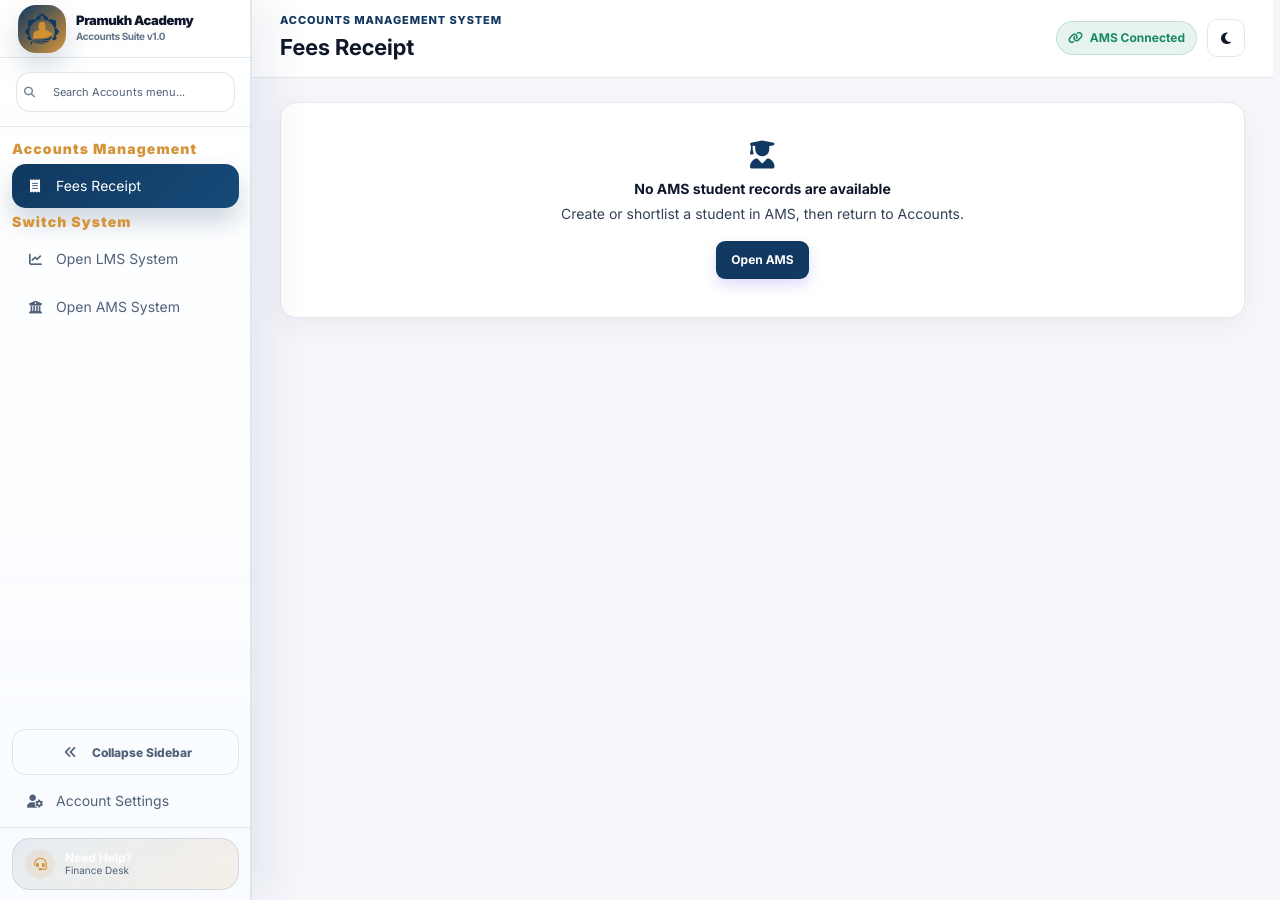
==== commit 3d2c47f8: "Account Module 1.2" ====
--- a/accounts.html
+++ b/accounts.html
@@ -11,43 +11,15 @@
     <link rel="stylesheet" href="https://cdnjs.cloudflare.com/ajax/libs/font-awesome/6.5.0/css/all.min.css" />
     <link rel="stylesheet" href="css/base.css" />
     <link rel="stylesheet" href="css/sidebar.css" />
+    <link rel="stylesheet" href="css/responsive.css" />
     <link rel="stylesheet" href="css/accounts.css" />
   </head>
   <body>
     <div class="app-shell accounts-shell">
-      <aside class="sidebar accounts-sidebar">
-        <div class="sidebar-logo">
-          <div class="logo-mark"><img src="assets/Logo-04.png" alt="Pramukh Academy" /></div>
-          <div class="logo-text">Pramukh Academy<span>Accounts Suite v1.0</span></div>
-        </div>
-
-        <div class="sidebar-search">
-          <i class="fas fa-search"></i>
-          <input id="accounts-sidebar-search" type="search" placeholder="Search accounts" aria-label="Search Accounts navigation" />
-        </div>
-
-        <nav class="sidebar-nav" aria-label="Accounts navigation">
-          <div class="nav-section">
-            <div class="nav-group-title">Accounts Management</div>
-            <div class="nav-subitem active" aria-current="page">
-              <i class="fas fa-receipt"></i><span>Fees Receipt</span>
-            </div>
-
-            <div class="nav-group-title">Switch System</div>
-            <a class="nav-subitem" href="index.html"><i class="fas fa-chart-line"></i><span>Open LMS System</span></a>
-            <a class="nav-subitem" href="ams.html"><i class="fas fa-building-columns"></i><span>Open AMS System</span></a>
-          </div>
-        </nav>
-
-        <div class="sidebar-account accounts-sidebar-account">
-          <div class="user-avatar">AC</div>
-          <div class="user-info"><div class="user-name">Accounts Desk</div><div class="user-role">Finance Operations</div></div>
-        </div>
-      </aside>
+      <aside class="sidebar accounts-sidebar" id="shared-navigation-sidebar"></aside>
 
       <main class="main-content accounts-main">
         <header class="top-header accounts-topbar">
-          <button type="button" class="accounts-mobile-menu" id="accounts-mobile-menu" aria-label="Open navigation"><i class="fas fa-bars"></i></button>
           <div>
             <span class="accounts-system-label">Accounts Management System</span>
             <h1 id="accounts-page-title">Fees Receipt</h1>
@@ -59,10 +31,9 @@
         </header>
 
         <div class="accounts-content" id="accounts-root" aria-live="polite"></div>
+        <nav class="mobile-bottom-nav" id="mobile-bottom-nav" aria-label="Mobile navigation"></nav>
       </main>
     </div>
-
-    <div class="accounts-backdrop" id="accounts-backdrop"></div>
     <div class="accounts-layer accounts-payment-layer" id="accounts-payment-layer" aria-hidden="true">
       <section class="accounts-layer-panel" role="dialog" aria-modal="true" aria-labelledby="accounts-payment-title">
         <header class="accounts-layer-header">
@@ -89,6 +60,7 @@
     </div>
     <div class="accounts-toast-region" id="accounts-toast-region" aria-live="polite"></div>
 
+    <script src="js/shared-navigation.js"></script>
     <script src="js/ams-data.js"></script>
     <script src="js/accounts-data.js"></script>
     <script src="js/accounts.js"></script>
--- a/css/responsive.css
+++ b/css/responsive.css
@@ -0,0 +1,352 @@
+/* ============================================================
+   RESPONSIVE.CSS — Final loaded override
+   Scope: layout stability, inquiry list fixes, sidebar fixes,
+   and requested dashboard removals only.
+   ============================================================ */
+
+:root {
+  --mobile-safe-bottom: env(safe-area-inset-bottom, 0px);
+  --mobile-bottom-nav-height: 72px;
+}
+
+.mobile-menu-btn,
+.mobile-nav-backdrop,
+.mobile-bottom-nav { display: none; }
+
+html,
+body { width: 100%; min-height: 100%; }
+body:not(.inquiry-page) { height: 100vh; overflow: hidden !important; }
+.app-shell { height: 100vh !important; min-height: 0 !important; overflow: hidden !important; }
+.main-content,
+.screen.active { min-height: 0 !important; overflow: hidden !important; }
+
+.content-area,
+#screen-dashboard .content-area,
+#screen-calendar .content-area,
+#screen-segmentation .content-area,
+#screen-ams-dashboard .content-area,
+#screen-ams-students .content-area {
+  height: 100% !important;
+  min-height: 0 !important;
+  overflow-y: auto !important;
+  overflow-x: hidden !important;
+  scrollbar-gutter: stable;
+}
+
+/* ============================================================
+   DASHBOARD — only requested changes
+   ============================================================ */
+
+/* Restore the original dashboard flow. This prevents hero clipping. */
+#screen-dashboard .content-area {
+  display: block !important;
+}
+
+#screen-dashboard .dashboard-header,
+#screen-dashboard .dashboard-hero-header {
+  display: flex !important;
+  width: auto !important;
+  min-height: 132px !important;
+  margin: 0 0 18px !important;
+  overflow: hidden !important;
+}
+
+#screen-dashboard #kpi-row {
+  display: grid !important;
+  grid-template-columns: repeat(4, minmax(0, 1fr)) !important;
+  gap: 16px !important;
+  margin-bottom: 18px !important;
+}
+
+/* Remove Lead Journey Analytics and Lead Score Guide. */
+#screen-dashboard #dashboard-journey,
+#screen-dashboard #dashboard-journey-analytics,
+#screen-dashboard .journey-card,
+#screen-dashboard .journey-analytics,
+#screen-dashboard .score-guide-card {
+  display: none !important;
+}
+
+/* Keep existing dashboard grid, but place KPI Metrics first in it. */
+#screen-dashboard #dashboard-insights,
+#screen-dashboard .dashboard-grid {
+  display: grid !important;
+}
+
+#screen-dashboard #dashboard-kpis {
+  order: -10 !important;
+  grid-column: 1 / 4 !important;
+  padding: 18px !important;
+  margin: 0 !important;
+  border-radius: 24px !important;
+  background: rgba(255,255,255,.94) !important;
+  border: 1px solid rgba(16,56,96,.12) !important;
+  box-shadow: 0 18px 42px rgba(16,56,96,.10) !important;
+  backdrop-filter: blur(18px) !important;
+}
+
+body.dark #screen-dashboard #dashboard-kpis {
+  background: rgba(15,34,56,.9) !important;
+  border-color: rgba(255,255,255,.10) !important;
+}
+
+#screen-dashboard #dashboard-kpis .chart-card-header {
+  padding: 0 0 14px !important;
+  margin: 0 !important;
+  border-bottom: 0 !important;
+}
+
+#screen-dashboard #dashboard-kpis .chart-card-title {
+  font-size: 0 !important;
+}
+
+#screen-dashboard #dashboard-kpis .chart-card-title::after {
+  content: 'KPI Metrics — Action Required';
+  font-size: 15px !important;
+  font-weight: 900 !important;
+  letter-spacing: -0.02em !important;
+  color: var(--text-primary) !important;
+}
+
+#screen-dashboard #kpi-metrics-row {
+  display: grid !important;
+  grid-template-columns: repeat(3, minmax(0, 1fr)) !important;
+  gap: 16px !important;
+}
+
+/* Remove 4th KPI metric only. */
+#screen-dashboard #kpi-metrics-row .metric-leakage {
+  display: none !important;
+}
+
+#screen-dashboard #kpi-metrics-row .metric-card {
+  min-height: 128px !important;
+  border-radius: 20px !important;
+  background: #fff !important;
+  border: 1px solid rgba(16,56,96,.10) !important;
+  box-shadow: 0 12px 30px rgba(16,56,96,.07) !important;
+}
+
+body.dark #screen-dashboard #kpi-metrics-row .metric-card {
+  background: rgba(255,255,255,.04) !important;
+}
+
+/* Keep count cards normal/clean. */
+#screen-dashboard .kpi-card {
+  background: #fff !important;
+  box-shadow: 0 14px 34px rgba(16,56,96,.08) !important;
+}
+#screen-dashboard .kpi-card::after { display: none !important; content: none !important; }
+body.dark #screen-dashboard .kpi-card { background: #0f2238 !important; }
+
+/* ============================================================
+   INQUIRY LIST — scroll, overflow, visible menus
+   ============================================================ */
+#screen-leads {
+  height: 100% !important;
+  max-height: 100% !important;
+  min-height: 0 !important;
+  flex: 1 1 auto !important;
+  overflow-y: auto !important;
+  overflow-x: hidden !important;
+  padding-bottom: 56px !important;
+  scrollbar-gutter: stable;
+  overscroll-behavior: contain;
+}
+
+#screen-leads .lead-list {
+  position: relative !important;
+  z-index: 1 !important;
+  display: grid !important;
+  gap: 16px !important;
+  padding-bottom: 52px !important;
+  overflow: visible !important;
+}
+
+#screen-leads .lead-card,
+#screen-leads .lead-card-header,
+#screen-leads .lead-expanded-body,
+#screen-leads .lead-actions,
+#screen-leads .more-dropdown { overflow: visible !important; }
+
+/* Inquiry Row View overlays must not inherit the shared card clipping rule. */
+#screen-leads .lead-card {
+  contain: none !important;
+  clip-path: none !important;
+}
+
+#screen-leads .lead-card:has(.more-dropdown-menu),
+#screen-leads .lead-card:has(.lead-action-btn[data-tip]:hover) {
+  z-index: 2000 !important;
+}
+
+#screen-leads .lead-action-btn[data-tip]:hover {
+  z-index: 2001 !important;
+}
+
+#screen-leads .lead-action-btn[data-tip]:hover::after {
+  z-index: 2002 !important;
+}
+
+#screen-leads .leads-info-bar { display: none !important; }
+#screen-leads:has(#quick-search-input:not(:placeholder-shown)) .leads-info-bar,
+#screen-leads:has(#selected-count-badge[style*="inline"]) .leads-info-bar,
+#screen-leads:has(#selected-count-badge[style*="block"]) .leads-info-bar { display: flex !important; }
+
+#screen-leads .leads-info-bar {
+  margin: 8px 28px 14px !important;
+  padding: 8px 14px !important;
+  border-radius: 999px !important;
+  background: rgba(255,255,255,.86) !important;
+  border: 1px solid rgba(16,56,96,.1) !important;
+  box-shadow: 0 8px 22px rgba(16,56,96,.06) !important;
+}
+
+#screen-leads .lead-card {
+  position: relative !important;
+  z-index: 1 !important;
+  margin: 0 28px 18px !important;
+  border-radius: 24px !important;
+  border: 1px solid rgba(16,56,96,.12) !important;
+  background: rgba(255,255,255,.92) !important;
+  box-shadow: 0 18px 42px rgba(16,56,96,.10) !important;
+  backdrop-filter: blur(18px) !important;
+}
+
+#screen-leads .lead-card:hover,
+#screen-leads .lead-card.is-expanded {
+  z-index: 40 !important;
+  border-color: rgba(213,148,58,.28) !important;
+  box-shadow: 0 24px 56px rgba(16,56,96,.16) !important;
+}
+
+#screen-leads .lead-card-header {
+  position: relative !important;
+  overflow: visible !important;
+}
+
+#screen-leads .lead-actions {
+  position: relative !important;
+  z-index: 80 !important;
+  display: flex !important;
+  justify-content: flex-end !important;
+  gap: 8px !important;
+  flex-wrap: nowrap !important;
+}
+
+#screen-leads .more-dropdown { position: relative !important; z-index: 1000 !important; }
+#screen-leads .more-dropdown-menu {
+  position: absolute !important;
+  top: calc(100% + 10px) !important;
+  right: 0 !important;
+  left: auto !important;
+  z-index: 999999 !important;
+  min-width: 232px !important;
+  padding: 8px !important;
+  border-radius: 18px !important;
+  border: 1px solid rgba(16,56,96,.14) !important;
+  background: rgba(255,255,255,.98) !important;
+  box-shadow: 0 26px 70px rgba(8,21,38,.24) !important;
+  backdrop-filter: blur(18px) !important;
+}
+
+#screen-leads .dropdown-item {
+  min-height: 38px !important;
+  display: flex !important;
+  align-items: center !important;
+  gap: 10px !important;
+  padding: 9px 11px !important;
+  border-radius: 12px !important;
+  color: var(--text-secondary) !important;
+  font-size: 12px !important;
+  font-weight: 800 !important;
+  white-space: nowrap !important;
+}
+
+/* Toolbar title */
+.leads-toolbar {
+  position: relative !important;
+  display: flex !important;
+  align-items: center !important;
+  gap: 12px !important;
+  flex-wrap: wrap !important;
+  margin: 18px 28px 0 !important;
+  padding: 18px !important;
+  overflow: visible !important;
+}
+.leads-toolbar::before {
+  content: 'Inquiry List Tools';
+  flex: 0 0 100%;
+  display: flex;
+  color: var(--text-primary);
+  font-size: 14px;
+  font-weight: 900;
+  letter-spacing: -.02em;
+}
+.leads-toolbar::after {
+  content: 'Filters, selection, import/export, communication and bulk lead actions';
+  position: absolute;
+  top: 20px;
+  right: 20px;
+  color: var(--text-muted);
+  font-size: 11px;
+  font-weight: 700;
+}
+.toolbar-left,.toolbar-right { gap: 10px !important; flex-wrap: wrap !important; }
+button,.btn,.toolbar-btn,.action-btn,.topbar-icon-btn,.date-filter-btn,.export-btn,.sidebar-collapse-btn,.account-settings-trigger,.mobile-menu-btn,.mobile-bottom-nav__item { opacity: 1 !important; visibility: visible !important; }
+.toolbar-btn,.action-btn,.topbar-icon-btn,.mobile-menu-btn,.sidebar-collapse-btn { display: inline-flex !important; align-items: center !important; justify-content: center !important; }
+.toolbar-btn i,.action-btn i,.topbar-icon-btn i,.mobile-menu-btn i,.btn i { color: currentColor !important; opacity: 1 !important; visibility: visible !important; }
+
+/* ============================================================
+   SIDEBAR
+   ============================================================ */
+.sidebar { width: var(--sidebar-width) !important; height: 100vh !important; display: flex !important; flex-direction: column !important; overflow-y: auto !important; overflow-x: hidden !important; }
+.sidebar-nav { flex: 1 1 auto !important; width: 100% !important; }
+.nav-subitem,.nav-sub-subitem,.sidebar-collapse-btn,.account-settings-trigger { width: 100% !important; min-height: 42px !important; display: flex !important; align-items: center !important; gap: 10px !important; text-align: left !important; }
+.nav-subitem > i:first-child,.nav-sub-subitem > i:first-child,.sidebar-collapse-btn > i:first-child,.account-settings-trigger > i:first-child { width: 22px !important; min-width: 22px !important; height: 22px !important; display: inline-flex !important; align-items: center !important; justify-content: center !important; color: currentColor !important; font-size: 13px !important; opacity: 1 !important; visibility: visible !important; }
+body.sidebar-collapsed .sidebar,.app-shell.sidebar-collapsed .sidebar,.sidebar.collapsed { width: var(--sidebar-collapsed) !important; align-items: center !important; }
+body.sidebar-collapsed .logo-text,body.sidebar-collapsed .sidebar-search,body.sidebar-collapsed .help-text,.app-shell.sidebar-collapsed .logo-text,.app-shell.sidebar-collapsed .sidebar-search,.app-shell.sidebar-collapsed .help-text,.sidebar.collapsed .logo-text,.sidebar.collapsed .sidebar-search,.sidebar.collapsed .help-text { display: none !important; }
+body.sidebar-collapsed .nav-subitem,body.sidebar-collapsed .nav-sub-subitem,body.sidebar-collapsed .sidebar-collapse-btn,body.sidebar-collapsed .account-settings-trigger,.app-shell.sidebar-collapsed .nav-subitem,.app-shell.sidebar-collapsed .nav-sub-subitem,.app-shell.sidebar-collapsed .sidebar-collapse-btn,.app-shell.sidebar-collapsed .account-settings-trigger,.sidebar.collapsed .nav-subitem,.sidebar.collapsed .nav-sub-subitem,.sidebar.collapsed .sidebar-collapse-btn,.sidebar.collapsed .account-settings-trigger { width: 44px !important; height: 44px !important; min-height: 44px !important; padding: 0 !important; margin: 4px auto !important; display: inline-flex !important; align-items: center !important; justify-content: center !important; gap: 0 !important; font-size: 0 !important; line-height: 0 !important; overflow: hidden !important; }
+body.sidebar-collapsed .nav-subitem > i,body.sidebar-collapsed .nav-sub-subitem > i,body.sidebar-collapsed .sidebar-collapse-btn > i,body.sidebar-collapsed .account-settings-trigger > i,.app-shell.sidebar-collapsed .nav-subitem > i,.app-shell.sidebar-collapsed .nav-sub-subitem > i,.app-shell.sidebar-collapsed .sidebar-collapse-btn > i,.app-shell.sidebar-collapsed .account-settings-trigger > i,.sidebar.collapsed .nav-subitem > i,.sidebar.collapsed .nav-sub-subitem > i,.sidebar.collapsed .sidebar-collapse-btn > i,.sidebar.collapsed .account-settings-trigger > i { width: 22px !important; min-width: 22px !important; height: 22px !important; margin: 0 !important; font-size: 14px !important; line-height: 1 !important; opacity: 1 !important; visibility: visible !important; }
+body.sidebar-collapsed .nav-subitem > span,body.sidebar-collapsed .nav-sub-subitem > span,body.sidebar-collapsed .account-settings-trigger > span,.app-shell.sidebar-collapsed .nav-subitem > span,.app-shell.sidebar-collapsed .nav-sub-subitem > span,.app-shell.sidebar-collapsed .account-settings-trigger > span,.sidebar.collapsed .nav-subitem > span,.sidebar.collapsed .nav-sub-subitem > span,.sidebar.collapsed .account-settings-trigger > span { display: none !important; }
+body.sidebar-collapsed .nav-group-title,.app-shell.sidebar-collapsed .nav-group-title,.sidebar.collapsed .nav-group-title { width: 100% !important; height: 1px !important; min-height: 1px !important; margin: 13px 0 10px !important; padding: 0 !important; overflow: hidden !important; color: transparent !important; font-size: 0 !important; line-height: 0 !important; }
+body.sidebar-collapsed .nav-group-title::after,.app-shell.sidebar-collapsed .nav-group-title::after,.sidebar.collapsed .nav-group-title::after { content: '' !important; display: block !important; width: 30px !important; height: 1px !important; margin: 0 auto !important; border-radius: 999px !important; background: var(--sidebar-border) !important; opacity: .9 !important; }
+body.sidebar-collapsed .nav-subitem[data-submenu] #inquiry-lead-chevron,.app-shell.sidebar-collapsed .nav-subitem[data-submenu] #inquiry-lead-chevron,.sidebar.collapsed .nav-subitem[data-submenu] #inquiry-lead-chevron { display: none !important; }
+body.sidebar-collapsed .nav-submenu,.app-shell.sidebar-collapsed .nav-submenu,.sidebar.collapsed .nav-submenu { width: 52px !important; max-height: none !important; display: flex !important; flex-direction: column !important; align-items: center !important; margin: 2px auto !important; padding: 0 !important; border-left: 0 !important; overflow: visible !important; }
+body.sidebar-collapsed .nav-sub-subitem:not(:has(i))::before,.app-shell.sidebar-collapsed .nav-sub-subitem:not(:has(i))::before,.sidebar.collapsed .nav-sub-subitem:not(:has(i))::before { content: '\f03a'; font-family: 'Font Awesome 6 Free'; font-weight: 900; width: 22px; height: 22px; display: inline-flex; align-items: center; justify-content: center; font-size: 13px; line-height: 1; }
+.mobile-menu-btn { display: none !important; }
+
+/* ============================================================
+   RESPONSIVE
+   ============================================================ */
+@media (max-width: 1180px) {
+  .content-area { padding: 18px !important; }
+  #screen-dashboard #kpi-row { grid-template-columns: repeat(2, minmax(0, 1fr)) !important; }
+  #screen-dashboard #dashboard-kpis { grid-column: 1 / -1 !important; }
+  #screen-dashboard #kpi-metrics-row { grid-template-columns: repeat(3, minmax(0, 1fr)) !important; }
+  #screen-leads .lead-detail-grid { grid-template-columns: repeat(2, minmax(0,1fr)) !important; }
+}
+
+@media (max-width: 980px) {
+  .sidebar { position: fixed !important; inset: 0 auto 0 0 !important; width: min(286px, 84vw) !important; transform: translateX(-105%) !important; transition: transform .28s ease !important; box-shadow: 22px 0 48px rgba(15,26,46,.22) !important; z-index: 1300 !important; }
+  body.mobile-nav-open .sidebar { transform: translateX(0) !important; }
+  .mobile-nav-backdrop { position: fixed !important; inset: 0 !important; z-index: 1290 !important; background: rgba(2,6,23,.44) !important; backdrop-filter: blur(2px) !important; }
+  body.mobile-nav-open .mobile-nav-backdrop { display: block !important; }
+  .mobile-menu-btn { width: 40px !important; height: 40px !important; display: inline-flex !important; position: fixed !important; top: 12px !important; left: 12px !important; z-index: 1280 !important; border-radius: 14px !important; border: 1px solid var(--border) !important; background: var(--bg-card) !important; color: var(--academy-blue) !important; box-shadow: var(--shadow-md) !important; }
+  .content-area { padding: 16px !important; }
+  #screen-leads .lead-list-switch,#screen-leads .archived-lead-view,.status-bar,.status-sub-bar,.leads-toolbar,.leads-filter-panel,.leads-info-bar,.leads-pagination,#screen-leads .lead-card { margin-left: 14px !important; margin-right: 14px !important; }
+  #screen-leads .lead-list-switch,#screen-leads .lead-detail-grid { grid-template-columns: 1fr !important; }
+  .leads-toolbar::after { position: static !important; flex: 0 0 100% !important; }
+}
+
+@media (max-width: 720px) {
+  html { font-size: 13px !important; }
+  .main-content { padding-bottom: calc(var(--mobile-bottom-nav-height) + var(--mobile-safe-bottom)) !important; }
+  .content-area,#screen-dashboard .content-area { padding: 12px !important; }
+  #screen-dashboard #kpi-row,#screen-dashboard #kpi-metrics-row { grid-template-columns: 1fr !important; }
+  #screen-dashboard #dashboard-kpis { grid-column: 1 / -1 !important; }
+  #screen-leads { padding-bottom: calc(var(--mobile-bottom-nav-height) + var(--mobile-safe-bottom) + 10px) !important; }
+  .mobile-bottom-nav { position: fixed !important; left: 10px !important; right: 10px !important; bottom: max(8px, var(--mobile-safe-bottom)) !important; z-index: 1200 !important; display: grid !important; grid-auto-flow: column !important; grid-auto-columns: minmax(62px,1fr) !important; gap: 6px !important; padding: 8px !important; border: 1px solid var(--border) !important; border-radius: 22px !important; background: rgba(255,255,255,.94) !important; box-shadow: 0 18px 38px rgba(15,26,46,.18) !important; backdrop-filter: blur(14px) !important; overflow-x: auto !important; scrollbar-width: none !important; }
+  .mobile-bottom-nav__item { min-height: 54px !important; padding: 6px 4px !important; display: flex !important; flex-direction: column !important; align-items: center !important; justify-content: center !important; gap: 4px !important; border-radius: 14px !important; color: var(--text-muted) !important; }
+  .mobile-bottom-nav__item.active,.mobile-bottom-nav__item:hover { background: linear-gradient(135deg, var(--academy-blue), var(--academy-gold)) !important; color: #fff !important; }
+}
--- a/css/accounts.css
+++ b/css/accounts.css
@@ -10,12 +10,12 @@
   --accounts-bg: var(--bg-color, #f6f7fb);
 }
 
-.accounts-shell { min-height: 100vh; background: var(--accounts-bg); }
+.accounts-shell { height: 100vh; min-height: 0; background: var(--accounts-bg); overflow: hidden; }
 .accounts-sidebar .logo-mark img { width: 44px; height: 44px; object-fit: contain; }
 .accounts-sidebar .nav-subitem { width: 100%; border: 0; background: transparent; color: inherit; font: inherit; text-align: left; text-decoration: none; }
 .accounts-sidebar .nav-subitem i { width: 18px; }
 .accounts-sidebar-account { display: flex; align-items: center; gap: 10px; }
-.accounts-main { min-width: 0; }
+.accounts-main { min-width: 0; min-height: 0; overflow-y: auto !important; overflow-x: hidden !important; overscroll-behavior: contain; scrollbar-gutter: stable; }
 
 .accounts-topbar {
   position: sticky;
@@ -39,7 +39,7 @@
 .accounts-icon-button, .accounts-mobile-menu { width: 38px; height: 38px; display: grid; place-items: center; border: 1px solid var(--accounts-border); border-radius: 10px; background: var(--accounts-surface); color: var(--text-primary, #1f2937); cursor: pointer; }
 .accounts-mobile-menu { display: none; }
 
-.accounts-content { max-width: 1540px; margin: 0 auto; padding: 24px 28px 44px; }
+.accounts-content { width: 100%; max-width: 1540px; margin: 0 auto; padding: 24px 28px 44px; }
 .accounts-view { min-width: 0; max-width: 100%; display: grid; gap: 18px; animation: accounts-in .22s ease; }
 @keyframes accounts-in { from { opacity: 0; transform: translateY(5px); } }
 
@@ -47,6 +47,40 @@
 .accounts-page-head h2 { margin: 0; color: var(--text-primary, #111827); font-size: clamp(22px, 2vw, 30px); }
 .accounts-page-head p { margin: 6px 0 0; color: var(--accounts-muted); font-size: 13px; line-height: 1.55; }
 .accounts-page-actions { display: flex; flex-wrap: wrap; gap: 9px; }
+
+.accounts-receipt-landing { gap: 22px; }
+.accounts-receipt-title { display: flex; align-items: center; gap: 16px; padding: 2px 4px 0; }
+.accounts-receipt-title-icon { width: 64px; height: 64px; display: grid; place-items: center; flex: 0 0 auto; border-radius: 50%; background: linear-gradient(135deg, var(--primary-light, #eef4ff), var(--accounts-primary-soft)); color: var(--accounts-primary); font-size: 27px; }
+.accounts-receipt-title h2 { margin: 0; color: var(--text-primary, #111827); font-size: clamp(25px, 2.3vw, 34px); }
+.accounts-receipt-title p { margin: 5px 0 0; color: var(--accounts-muted); font-size: 14px; }
+.accounts-landing-layout { min-width: 0; display: grid; grid-template-columns: minmax(0, 2.15fr) minmax(280px, .9fr); gap: 22px; align-items: start; }
+.accounts-landing-sections { min-width: 0; display: grid; gap: 16px; }
+.accounts-landing-section { padding: 0; }
+.accounts-landing-section-head { display: flex; align-items: center; gap: 13px; padding: 18px 20px 0; }
+.accounts-landing-section-head > span { width: 34px; height: 34px; display: grid; place-items: center; flex: 0 0 auto; border-radius: 50%; background: linear-gradient(135deg, var(--accounts-primary), var(--academy-gold, #d5943a)); color: #fff; font-size: 14px; font-weight: 800; box-shadow: 0 7px 16px color-mix(in srgb, var(--accounts-primary) 24%, transparent); }
+.accounts-landing-section-head h3 { margin: 0; color: var(--accounts-primary); font-size: 16px; }
+.accounts-landing-fields { display: grid; grid-template-columns: repeat(2, minmax(0, 1fr)); gap: 16px; padding: 20px 26px 24px; }
+.accounts-landing-section:nth-child(2) .accounts-landing-fields { grid-template-columns: repeat(3, minmax(0, 1fr)); }
+.accounts-landing-section:nth-child(4) .accounts-landing-fields { grid-template-columns: 1fr; }
+.accounts-landing-fields .accounts-field > span { color: var(--text-primary, #1f2937); font-size: 12px; }
+.accounts-landing-fields .accounts-field small { color: var(--accounts-muted); font-size: 10px; }
+.accounts-landing-fields input, .accounts-landing-fields select { min-height: 52px; padding-inline: 14px; border-radius: 10px; }
+
+.accounts-landing-actions { position: sticky; top: 100px; padding: 26px 20px 22px; text-align: center; overflow: visible; }
+.accounts-landing-illustration { position: relative; width: 170px; height: 154px; display: grid; place-items: center; margin: 0 auto 8px; border-radius: 44% 56% 48% 52%; background: radial-gradient(circle at 34% 32%, var(--accounts-primary-soft), transparent 35%), linear-gradient(145deg, color-mix(in srgb, var(--accounts-primary) 9%, var(--accounts-surface)), var(--accounts-bg)); color: var(--accounts-primary); }
+.accounts-landing-illustration .fa-file-invoice { font-size: 82px; opacity: .72; }
+.accounts-landing-illustration .fa-calculator { position: absolute; right: 24px; bottom: 20px; width: 58px; height: 70px; display: grid; place-items: center; border: 5px solid var(--accounts-surface); border-radius: 12px; background: linear-gradient(160deg, var(--academy-blue, #103860), var(--accounts-primary)); color: #fff; font-size: 27px; box-shadow: 0 12px 22px rgba(15, 23, 42, .2); }
+.accounts-landing-actions h3 { margin: 8px 0 5px; color: var(--text-primary, #111827); font-size: 18px; }
+.accounts-landing-actions > p { margin: 0 0 20px; color: var(--accounts-muted); font-size: 12px; }
+.accounts-landing-action-list { display: grid; gap: 10px; }
+.accounts-landing-action { --action-color: var(--accounts-primary); min-height: 50px; display: flex; align-items: center; justify-content: center; gap: 13px; padding: 10px 16px; border: 1px solid var(--action-color); border-radius: 9px; background: var(--accounts-surface); color: var(--action-color); font: inherit; font-size: 13px; font-weight: 800; cursor: pointer; transition: transform .18s ease, box-shadow .18s ease, background .18s ease; }
+.accounts-landing-action:hover { transform: translateY(-1px); box-shadow: 0 8px 18px color-mix(in srgb, var(--action-color) 18%, transparent); background: color-mix(in srgb, var(--action-color) 7%, var(--accounts-surface)); }
+.accounts-landing-action.primary { background: linear-gradient(135deg, var(--academy-blue, #103860), var(--accounts-primary)); border-color: transparent; color: #fff; }
+.accounts-landing-action.success { --action-color: var(--accounts-success); }
+.accounts-landing-action.warning { --action-color: var(--accounts-warning); }
+.accounts-landing-action.purple { --action-color: #7c3aed; }
+.accounts-landing-action.info { --action-color: #0891b2; }
+.accounts-landing-action.muted { --action-color: var(--accounts-muted); }
 
 .accounts-card { min-width: 0; max-width: 100%; background: var(--accounts-surface); border: 1px solid var(--accounts-border); border-radius: 16px; box-shadow: 0 8px 28px rgba(15, 23, 42, .05); overflow: hidden; }
 .accounts-card-head { display: flex; justify-content: space-between; align-items: center; gap: 14px; padding: 15px 18px; border-bottom: 1px solid var(--accounts-border); }
@@ -140,8 +174,8 @@
 
 .accounts-layer { position: fixed; inset: 0; display: none; align-items: center; justify-content: center; padding: 24px; background: rgba(15, 23, 42, .52); backdrop-filter: blur(3px); }
 .accounts-layer[aria-hidden="false"] { display: flex; }
-.accounts-payment-layer { z-index: 90; }
-.accounts-special-layer { z-index: 110; background: rgba(15, 23, 42, .62); }
+.accounts-payment-layer { z-index: 1400; }
+.accounts-special-layer { z-index: 1500; background: rgba(15, 23, 42, .62); }
 .accounts-layer-panel { width: min(1240px, 100%); max-height: calc(100vh - 48px); display: flex; flex-direction: column; overflow: hidden; background: var(--accounts-bg); border: 1px solid color-mix(in srgb, var(--accounts-border) 82%, #fff); border-radius: 18px; box-shadow: 0 28px 80px rgba(15, 23, 42, .34); }
 .accounts-special-panel { width: min(1420px, 100%); }
 .accounts-layer-header { position: sticky; top: 0; z-index: 3; min-height: 68px; display: flex; align-items: center; justify-content: space-between; gap: 16px; flex: 0 0 auto; padding: 13px 18px; background: var(--accounts-surface); border-bottom: 1px solid var(--accounts-border); }
@@ -149,17 +183,17 @@
 .accounts-layer-header h2 { margin: 0; color: var(--text-primary, #1f2937); font-size: 19px; }
 .accounts-layer-header button { width: 38px; height: 38px; display: grid; place-items: center; flex: 0 0 auto; border: 1px solid var(--accounts-border); border-radius: 10px; background: var(--accounts-bg); color: var(--text-primary, #1f2937); cursor: pointer; }
 .accounts-layer-body { min-width: 0; flex: 1 1 auto; overflow: auto; overscroll-behavior: contain; padding: 18px; }
-body.accounts-layer-open { overflow: hidden; }
+body.accounts-layer-open, body.accounts-layer-open .accounts-main { overflow: hidden !important; }
 body.accounts-special-open #accounts-payment-layer .accounts-layer-panel { filter: saturate(.75); }
 
-.accounts-dialog { position: fixed; inset: 0; z-index: 150; display: none; place-items: center; padding: 20px; background: rgba(15, 23, 42, .55); }
+.accounts-dialog { position: fixed; inset: 0; z-index: 1600; display: none; place-items: center; padding: 20px; background: rgba(15, 23, 42, .55); }
 .accounts-dialog[aria-hidden="false"] { display: grid; }
 .accounts-dialog-card { width: min(520px, 100%); max-height: calc(100vh - 40px); overflow: auto; background: var(--accounts-surface); border-radius: 16px; box-shadow: 0 22px 60px rgba(15, 23, 42, .28); }
 .accounts-dialog-card > header { display: flex; align-items: center; justify-content: space-between; gap: 12px; padding: 15px 18px; border-bottom: 1px solid var(--accounts-border); }
 .accounts-dialog-card h2 { margin: 0; font-size: 17px; }
 .accounts-dialog-card header button { width: 34px; height: 34px; border: 0; border-radius: 8px; background: var(--accounts-bg); cursor: pointer; }
 #accounts-dialog-body { padding: 18px; }
-.accounts-toast-region { position: fixed; right: 22px; bottom: 22px; z-index: 170; display: grid; gap: 9px; }
+.accounts-toast-region { position: fixed; right: 22px; bottom: 22px; z-index: 1700; display: grid; gap: 9px; }
 .accounts-toast { min-width: 280px; display: flex; gap: 10px; padding: 13px 15px; color: #fff; background: #243047; border-radius: 12px; box-shadow: 0 14px 36px rgba(15, 23, 42, .24); animation: accounts-toast-in .2s ease; }
 .accounts-toast.success { background: var(--accounts-success); }
 .accounts-toast.error { background: var(--accounts-danger); }
@@ -170,6 +204,10 @@
 body.dark .accounts-banner { color: #f7cf88; background: #2c2416; border-color: #5a4723; }
 
 @media (max-width: 1100px) {
+  .accounts-landing-layout { grid-template-columns: 1fr; }
+  .accounts-landing-actions { position: static; }
+  .accounts-landing-action-list { grid-template-columns: repeat(3, minmax(0, 1fr)); }
+  .accounts-landing-illustration { height: 120px; }
   .accounts-form-grid { grid-template-columns: repeat(2, minmax(0, 1fr)); }
   .accounts-student-summary { grid-template-columns: repeat(2, minmax(0, 1fr)); }
   .accounts-action-grid { grid-template-columns: repeat(2, minmax(0, 1fr)); }
@@ -180,19 +218,18 @@
 }
 
 @media (max-width: 820px) {
-  .accounts-sidebar { position: fixed; z-index: 60; transform: translateX(-105%); transition: transform .2s ease; }
-  body.accounts-nav-open .accounts-sidebar { transform: translateX(0); }
   .accounts-main { margin-left: 0 !important; }
-  .accounts-mobile-menu { display: grid; }
-  .accounts-backdrop { position: fixed; inset: 0; z-index: 55; background: rgba(15, 23, 42, .45); }
-  body.accounts-nav-open .accounts-backdrop { display: block; }
-  .accounts-topbar { padding: 11px 16px; }
+  .accounts-topbar { padding: 11px 16px 11px 64px; }
   .accounts-content { padding: 18px 16px 34px; }
   .accounts-student-strip { grid-template-columns: repeat(2, minmax(0, 1fr)); }
   .accounts-quick-actions { grid-template-columns: repeat(2, minmax(0, 1fr)); }
   .accounts-layer { padding: 12px; }
   .accounts-layer-panel { max-height: calc(100vh - 24px); border-radius: 14px; }
   .accounts-layer-body { padding: 14px; }
+}
+
+@media (max-width: 720px) {
+  .accounts-content { padding-bottom: calc(var(--mobile-bottom-nav-height) + var(--mobile-safe-bottom) + 28px); }
 }
 
 @media (max-width: 560px) {
@@ -202,6 +239,9 @@
   .accounts-page-head { flex-direction: column; }
   .accounts-page-actions, .accounts-page-actions .accounts-btn { width: 100%; }
   .accounts-form-grid, .accounts-student-strip, .accounts-student-summary, .accounts-action-grid, .accounts-summary-grid { grid-template-columns: 1fr; }
+  .accounts-landing-fields, .accounts-landing-section:nth-child(2) .accounts-landing-fields { grid-template-columns: 1fr; }
+  .accounts-landing-action-list { grid-template-columns: 1fr; }
+  .accounts-receipt-title-icon { width: 52px; height: 52px; font-size: 22px; }
   .accounts-form-grid .span-2 { grid-column: auto; }
   .accounts-student-summary > div { min-height: 62px; }
   .accounts-card-body { padding: 14px; }
